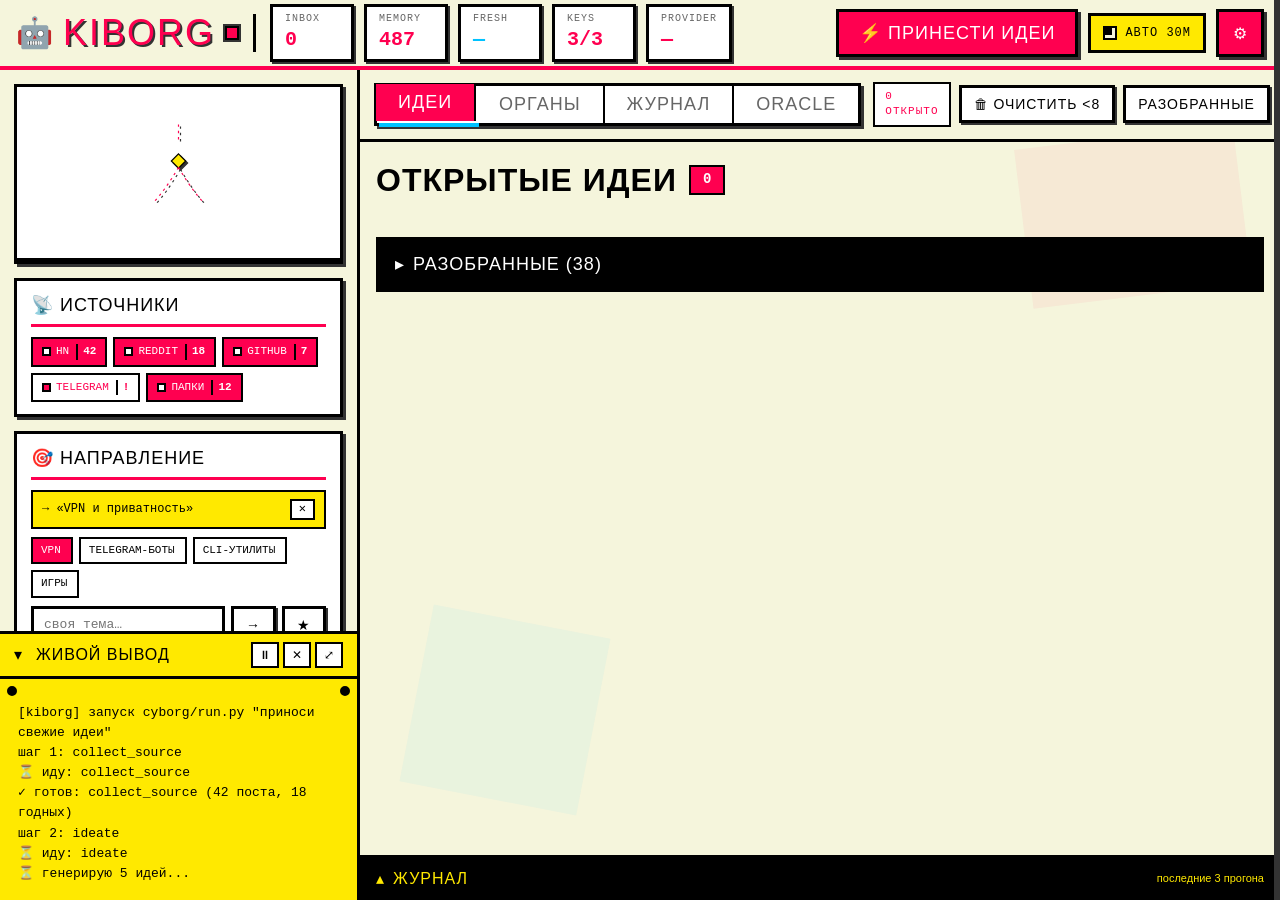
==== panel/v2/index.html @ 0244a8cf "feat(panel): показывать last_provider в пульте v2 Проблема: panel/serve.py работает в отдельном Pyth" ====
<!DOCTYPE html>
<html lang="ru">
<head>
<meta charset="utf-8">
<meta name="viewport" content="width=device-width, initial-scale=1">
<title>kiborg — пульт</title>
<meta name="description" content="Пульт автономного агента kiborg — живой статус, идеи, источники">
<link rel="icon" href="data:image/svg+xml,<svg xmlns=%22http://www.w3.org/2000/svg%22 viewBox=%220 0 100 100%22><text y=%22.9em%22 font-size=%2290%22>🤖</text></svg>">
<script>
  /* Ставим сохранённую тему до первого кадра, чтобы тёмный Aether не мигал бумагой. */
  (() => {
    const saved = localStorage.getItem('kiborg-theme');
    const theme = ['risograph', 'industrial', 'aether'].includes(saved) ? saved : 'risograph';
    document.documentElement.setAttribute('data-theme', theme);
  })();
</script>
<link rel="stylesheet" href="style.css">
</head>
<body>

<div id="app">

  <!-- ═══════════ HEADER ═══════════ -->
  <header id="header">
    <div class="h-brand">
      <span class="h-logo">🤖</span>
      <span class="h-name">kiborg</span>
      <span class="h-pulse" id="h-pulse"></span>
    </div>

    <div class="h-separator"></div>

    <div class="h-metrics">
      <div class="h-metric" title="Открытых идей в инбоксе">
        <span class="h-metric-label">inbox</span>
        <span class="h-metric-value good" id="m-inbox">0</span>
      </div>
      <div class="h-metric" title="Сколько идей киборг помнит (seen)">
        <span class="h-metric-label">memory</span>
        <span class="h-metric-value" id="m-memory">487</span>
      </div>
      <div class="h-metric" title="Когда последний раз что-то принёс">
        <span class="h-metric-label">fresh</span>
        <span class="h-metric-value" id="m-fresh">5 мин</span>
      </div>
      <div class="h-metric" title="Состав цепочки LLM">
        <span class="h-metric-label">keys</span>
        <span class="h-metric-value" id="m-keys">3/3</span>
      </div>
      <div class="h-metric" title="Последний ответивший провайдер">
        <span class="h-metric-label">provider</span>
        <span class="h-metric-value" id="m-provider">—</span>
      </div>
    </div>

    <div class="h-right">
      <button class="btn-primary" id="btn-bring">
        ⚡ Принести идеи
      </button>

      <div class="auto-toggle on" id="auto-toggle" title="Автономность: киборг сам ходит за идеями">
        <span class="auto-dot"></span>
        <span id="auto-label">авто 30м</span>
      </div>

      <button class="btn-icon" id="btn-settings" title="Настройки">⚙</button>
    </div>
  </header>

  <!-- ═══════════ MAIN ═══════════ -->
  <div id="main">

    <!-- ──────── LEFT ──────── -->
    <aside id="left">
      <div id="left-scroll">

        <!-- Knight (контейнер; bodies.js вставит реальный SVG, app.js — режим) -->
        <div id="knight">
          <svg id="knight-svg" viewBox="83 28 344 430" xmlns="http://www.w3.org/2000/svg">
            <g class="breath" id="knight-body"></g>
            <!-- Heart -->
            <path class="heartbeat" id="knight-heart"
                  d="M255,196 L273,214 L255,232 L237,214 Z" style="--hb:1.4s"></path>
            <!-- Nerves -->
            <path class="nerve" d="M255,230 Q220,290 190,320"></path>
            <path class="nerve" d="M255,230 Q290,290 320,320" style="animation-delay:-.8s"></path>
            <path class="nerve" d="M255,160 Q255,140 255,120" style="animation-delay:-.4s"></path>
          </svg>
        </div>

        <!-- Источники -->
        <section class="l-section">
          <div class="l-section-title">📡 Источники</div>
          <div class="sources-chips">
            <span class="src-chip ok">
              <span class="src-dot ok"></span>HN
              <span class="src-count">42</span>
            </span>
            <span class="src-chip ok">
              <span class="src-dot ok"></span>Reddit
              <span class="src-count">18</span>
            </span>
            <span class="src-chip ok">
              <span class="src-dot ok"></span>GitHub
              <span class="src-count">7</span>
            </span>
            <span class="src-chip bad">
              <span class="src-dot bad"></span>Telegram
              <span class="src-count" title="HTTP 403: Blocked">!</span>
            </span>
            <span class="src-chip ok">
              <span class="src-dot ok"></span>Папки
              <span class="src-count">12</span>
            </span>
          </div>
        </section>

        <!-- Направление -->
        <section class="l-section">
          <div class="l-section-title">🎯 Направление</div>
          <div class="dir-current">
            <span>→ «VPN и приватность»</span>
            <span class="dir-clear" title="Сбросить направление">✕</span>
          </div>
          <div class="dir-presets">
            <span class="dir-preset on">VPN</span>
            <span class="dir-preset">Telegram-боты</span>
            <span class="dir-preset">CLI-утилиты</span>
            <span class="dir-preset">Игры</span>
          </div>
          <div class="dir-input-row">
            <input type="text" placeholder="своя тема…" maxlength="120">
            <button class="btn-mini" title="Применить">→</button>
            <button class="btn-mini" title="Сохранить в пресеты">★</button>
          </div>
        </section>

        <!-- Быстрые действия -->
        <section class="l-section">
          <div class="l-section-title">⚡ Действия</div>
          <div class="actions-list">
            <button class="btn-action primary" id="btn-bring-left">⚡ Принести идеи</button>
            <button class="btn-action secondary" id="btn-finish-left">🏁 Доделать проект</button>
            <button class="btn-action oracle" id="btn-oracle-left">🔮 Oracle</button>
            <button class="btn-action danger" id="btn-stop-left" disabled>⏹ Стоп</button>
          </div>
        </section>

        <!-- Прогон (скрыт по умолчанию) -->
        <section id="run-section">
          <div class="run-header">
            <span class="run-spinner"></span>
            <span>работает · генерация</span>
            <span class="run-timer">2:14</span>
          </div>
          <div class="run-progress">
            <span class="pipe-chip done">Сбор</span>
            <span class="pipe-chip active">Генерация</span>
            <span class="pipe-chip">Арбитр</span>
            <span class="pipe-chip">Доставка</span>
          </div>
        </section>

      </div><!-- /left-scroll -->

      <!-- Консоль (прижата к низу) -->
      <div id="console-area">
        <div class="console-header">
          <span class="console-caret">▾</span>
          <span>Живой вывод</span>
          <div class="console-controls">
            <button class="console-btn" title="Пауза прокрутки">⏸</button>
            <button class="console-btn" title="Очистить">✕</button>
            <button class="console-btn" title="Развернуть">⤢</button>
          </div>
        </div>
        <div id="console-body">[kiborg] запуск cyborg/run.py "приноси свежие идеи"
шаг 1: collect_source
⏳ иду: collect_source
✓ готов: collect_source (42 поста, 18 годных)
шаг 2: ideate
⏳ иду: ideate
⏳ генерирую 5 идей...</div>
      </div>
    </aside>

    <!-- ──────── RIGHT ──────── -->
    <main id="right">

      <!-- Segmented control + действия вкладки -->
      <div id="tabs-bar">
        <div class="seg-control">
          <div class="seg-indicator" id="seg-indicator"></div>
          <button class="seg-btn active" data-tab="ideas">Идеи</button>
          <button class="seg-btn" data-tab="organs">Органы</button>
          <button class="seg-btn" data-tab="journal">Журнал</button>
          <button class="seg-btn" data-tab="oracles">Oracle</button>
        </div>

        <div class="tabs-actions">
          <span class="tabs-counter" id="ideas-counter">0 открыто</span>
          <button class="btn-mini" id="btn-purge" title="Мусор: все идеи с оценкой < 8.0">🗑 Очистить &lt;8</button>
          <button class="btn-mini" id="btn-done-toggle">Разобранные</button>
        </div>
      </div>

      <!-- Контент вкладок -->
      <div id="tab-content">

        <!-- ═══ Вкладка ИДЕИ ═══ -->
        <div class="tab-panel active" id="tab-ideas">

          <div class="panel-title">
            <h2>Открытые идеи</h2>
            <span class="count" id="ideas-panel-count">0</span>
          </div>

          <!-- Контейнер слота «доделать» (app.js._renderIdeas пишет сюда finish slot) -->
          <div id="finish-slot"></div>

          <!-- Контейнер списка открытых идей (app.js._renderIdeas пишет сюда реальные карточки) -->
          <div id="ideas-open">
            <!-- Контейнер открытых идей. app.js._renderIdeas заполняет его карточками из
                 inbox.ideas (статус 'open'). До первого /api/state список пустой — нейтральный
                 empty-state лучше фантомных демо-карточек, которые залипали если JS спотыкался. -->
          </div><!-- /#ideas-open -->

          <!-- Empty state (пример, скрыт по умолчанию) -->
          <!--
          <div class="empty-state">
            <div class="empty-icon">🌱</div>
            <div class="empty-title">Киборг жив, отдыхает</div>
            <div class="empty-sub">Пустой инбокс — это нормально. Прошлый сбор принёс 5 идей 8 минут назад.<br>Авто выкл — можно нажать кнопку.</div>
            <div class="empty-stats">
              <div class="empty-stat"><div class="empty-stat-val">87</div><div class="empty-stat-lbl">прогонов</div></div>
              <div class="empty-stat"><div class="empty-stat-val">412</div><div class="empty-stat-lbl">принёс</div></div>
              <div class="empty-stat"><div class="empty-stat-val">14</div><div class="empty-stat-lbl">взял</div></div>
              <div class="empty-stat"><div class="empty-stat-val">398</div><div class="empty-stat-lbl">помнит</div></div>
            </div>
          </div>
          -->

          <!-- Разобранные (свёрнуто) -->
          <div class="done-toggle" id="done-toggle">
            <span class="done-caret">▸</span>
            <span>Разобранные (<span id="done-count">38</span>)</span>
          </div>
          <div class="done-list" id="done-list">
            <div class="done-filters">
              <button class="done-filter on" type="button" aria-pressed="true">все 38</button>
              <button class="done-filter" type="button" aria-pressed="false">взятые 14</button>
              <button class="done-filter" type="button" aria-pressed="false">позже 9</button>
              <button class="done-filter" type="button" aria-pressed="false">отклонённые 15</button>
            </div>
            <div class="done-row">
              <span class="done-status take">взято</span>
              <span class="done-title">VPN-туннель на WireGuard с авто-сменой endpoint</span>
              <span class="done-id">#137</span>
            </div>
            <div class="done-row">
              <span class="done-status later">позже</span>
              <span class="done-title">Бот для мониторинга изменений на статичных сайтах</span>
              <span class="done-id">#136</span>
            </div>
            <div class="done-row">
              <span class="done-status trash">отклонено</span>
              <span class="done-title">Очередной CRUD на React</span>
              <span class="done-id">#135</span>
            </div>
            <div class="done-row">
              <span class="done-status take">взято</span>
              <span class="done-title">CLI для подсчёта строк кода с git blame</span>
              <span class="done-id">#134</span>
            </div>
          </div>

        </div><!-- /tab-ideas -->

        <!-- ═══ Вкладка ОРГАНЫ ═══ -->
        <div class="tab-panel" id="tab-organs">
          <div class="panel-title">
            <h2>Рабочее тело</h2>
            <span class="count">6 впаяно</span>
          </div>

          <div class="organ-row role-source">
            <div class="organ-main">
              <div class="organ-line1">
                <span class="organ-name">collect_source</span>
                <span class="organ-flow">→ raw_items</span>
                <span class="organ-badges">🌐</span>
              </div>
              <div class="organ-purpose">Сбор сырьевых постов из источников: HN, Reddit, GitHub Trending, Telegram, локальные папки. Дедуп по seen-хэшу.</div>
            </div>
          </div>

          <div class="organ-row role-transform">
            <div class="organ-main">
              <div class="organ-line1">
                <span class="organ-name">ideate</span>
                <span class="organ-flow">raw_items → ideas</span>
                <span class="organ-badges">🔑</span>
              </div>
              <div class="organ-purpose">Генерация идей из сырья через LLM-цепочку muse-spark → deepseek-v4-pro. На каждый пост — 1-2 гипотезы.</div>
            </div>
          </div>

          <div class="organ-row role-transform">
            <div class="organ-main">
              <div class="organ-line1">
                <span class="organ-name">rank_ideas</span>
                <span class="organ-flow">ideas → ranked</span>
                <span class="organ-badges">🔑</span>
              </div>
              <div class="organ-purpose">Арбитр совета: 7 рецензентов оценивают каждую идею 0-10, совет суммирует вердикты в финальный score.</div>
            </div>
          </div>

          <div class="organ-row role-transform">
            <div class="organ-main">
              <div class="organ-line1">
                <span class="organ-name">readability_gate</span>
                <span class="organ-flow">ranked → readable</span>
              </div>
              <div class="organ-purpose">Переписывание заголовков/описаний идей: сложно → просто, длинно → коротко. Чистка от жаргона.</div>
            </div>
          </div>

          <div class="organ-row role-transform">
            <div class="organ-main">
              <div class="organ-line1">
                <span class="organ-name">scrub_secrets</span>
                <span class="organ-flow">readable → clean</span>
              </div>
              <div class="organ-purpose">Проверка на утечку секретов в сгенерированном тексте. Эвристики + regex по паттернам ключей.</div>
            </div>
          </div>

          <div class="organ-row role-sink">
            <div class="organ-main">
              <div class="organ-line1">
                <span class="organ-name">deliver</span>
                <span class="organ-flow">clean → inbox</span>
                <span class="organ-badges">🔑</span>
              </div>
              <div class="organ-purpose">Доставка в state.json инбокса. Идеи получают ID, статус open, привязку к источнику.</div>
            </div>
          </div>
        </div><!-- /tab-organs -->

        <!-- ═══ Вкладка ЖУРНАЛ ═══ -->
        <div class="tab-panel" id="tab-journal">
          <div class="panel-title">
            <h2>Журнал прогонов</h2>
            <span class="count">87</span>
          </div>

          <table class="runs-table">
            <thead>
              <tr>
                <th>Время</th>
                <th>Цель</th>
                <th>Итог</th>
                <th>Длит.</th>
                <th>Статус</th>
              </tr>
            </thead>
            <tbody>
              <tr>
                <td class="run-ts">14:32:18</td>
                <td class="run-goal">«приноси свежие идеи»</td>
                <td><span class="run-result ok">+5</span></td>
                <td class="run-duration">2:14</td>
                <td><span class="run-status-pill ok">ok</span></td>
              </tr>
              <tr>
                <td class="run-ts">14:02:11</td>
                <td class="run-goal">«автосбор идей (по расписанию)»</td>
                <td><span class="run-result ok">+3</span></td>
                <td class="run-duration">1:48</td>
                <td><span class="run-status-pill ok">ok</span></td>
              </tr>
              <tr>
                <td class="run-ts">13:32:05</td>
                <td class="run-goal">«приноси свежие идеи»</td>
                <td><span class="run-result zero">0</span></td>
                <td class="run-duration">0:42</td>
                <td><span class="run-status-pill ok">ok</span></td>
              </tr>
              <tr>
                <td class="run-ts">13:00:22</td>
                <td class="run-goal">«доделать существующие проекты»</td>
                <td><span class="run-result ok">+1</span></td>
                <td class="run-duration">3:51</td>
                <td><span class="run-status-pill ok">ok</span></td>
              </tr>
              <tr>
                <td class="run-ts">12:30:14</td>
                <td class="run-goal">«приноси свежие идеи»</td>
                <td><span class="run-result ok">+7</span></td>
                <td class="run-duration">2:33</td>
                <td><span class="run-status-pill ok">ok</span></td>
              </tr>
              <tr>
                <td class="run-ts">12:00:08</td>
                <td class="run-goal">«автосбор идей (по расписанию)»</td>
                <td><span class="run-result bad">ERR</span></td>
                <td class="run-duration">0:05</td>
                <td><span class="run-status-pill fail">fail</span></td>
              </tr>
              <tr>
                <td class="run-ts">11:30:02</td>
                <td class="run-goal">«приноси свежие идеи»</td>
                <td><span class="run-result ok">+4</span></td>
                <td class="run-duration">2:01</td>
                <td><span class="run-status-pill ok">ok</span></td>
              </tr>
              <tr>
                <td class="run-ts">11:00:44</td>
                <td class="run-goal">«наблюдаю за источниками»</td>
                <td><span class="run-result">42 поста</span></td>
                <td class="run-duration">1:12</td>
                <td><span class="run-status-pill ok">ok</span></td>
              </tr>
            </tbody>
          </table>
        </div><!-- /tab-journal -->

        <!-- ═══ Вкладка ORACLE ═══ -->
        <div class="tab-panel" id="tab-oracles">
          <div class="panel-title">
            <h2>Планы Oracle</h2>
            <span class="count" id="oracles-count">0</span>
          </div>
          <div id="oracles-list">
            <!-- app.js._renderOracles заполняет -->
          </div>
        </div><!-- /tab-oracles -->

      </div><!-- /tab-content -->

      <!-- Sticky dock журнала (всегда виден, раскрывается по клику) -->
      <div id="journal-dock">
        <div class="dock-header" id="dock-header">
          <span class="dock-caret">▴</span>
          <span>Журнал</span>
          <span style="margin-left:auto; font-size:11px; color:var(--text-tertiary); text-transform:none; letter-spacing:0">последние 3 прогона</span>
        </div>
        <div class="dock-body">
          <div class="dock-row">
            <span class="dock-ts">14:32</span>
            <span class="dock-goal">«приноси свежие идеи»</span>
            <span class="dock-qty">+5</span>
            <span class="dock-ts">2:14</span>
          </div>
          <div class="dock-row">
            <span class="dock-ts">14:02</span>
            <span class="dock-goal">«автосбор идей (по расписанию)»</span>
            <span class="dock-dock qty">+3</span>
            <span class="dock-ts">1:48</span>
          </div>
          <div class="dock-row">
            <span class="dock-ts">13:32</span>
            <span class="dock-goal">«приноси свежие идеи»</span>
            <span class="dock-qty zero">0</span>
            <span class="dock-ts">0:42</span>
          </div>
        </div>
      </div>

    </main><!-- /right -->
  </div><!-- /main -->
</div><!-- /app -->


<!-- ═══════════ SETTINGS DRAWER ═══════════ -->
<div id="settings-overlay"></div>
<aside id="settings-drawer">

  <div class="settings-header">
    <span class="settings-title">⚙ Настройки</span>
    <button class="btn-arrange" id="btn-arrange" title="Включить расстановку блоков мышкой — тягай, как удобно. Повторный клик — зафиксировать.">✋ Разместить</button>
    <button class="settings-close" id="settings-close">✕</button>
  </div>

  <div id="settings-body">

    <!-- Автономность -->
    <section class="settings-section">
      <div class="settings-section-title">Автономность</div>
      <div class="settings-row">
        <span class="settings-label">Автоцикл</span>
        <div class="toggle on" data-toggle="auto"></div>
      </div>
      <div class="settings-row">
        <span class="settings-label">Интервал (мин)</span>
        <input type="number" class="settings-input" min="5" max="240" value="30">
      </div>
    </section>

    <!-- Папки-источники -->
    <section class="settings-section">
      <div class="settings-section-title">Папки-источники</div>
      <div class="list-add-row">
        <input type="text" placeholder="M:/projects/myproject" maxlength="400">
        <button class="btn-mini">+ Добавить</button>
      </div>
    </section>

    <!-- Ленты-источники -->
    <section class="settings-section">
      <div class="settings-section-title">Ленты-источники</div>
    </section>

    <!-- Совет -->
    <section class="settings-section">
      <div class="settings-section-title">Участники совета (отбор идей)</div>
      <div class="list-item">
        <div class="check on" data-check="council"></div>
        <span class="list-item-path" style="font-family:var(--font-sans)">Арбитр (rank_ideas)</span>
      </div>
      <div class="list-item">
        <div class="check on" data-check="council"></div>
        <span class="list-item-path" style="font-family:var(--font-sans)">Интуиция (ask_llm)</span>
      </div>
      <div class="list-item">
        <div class="check on" data-check="council"></div>
        <span class="list-item-path" style="font-family:var(--font-sans)">Оркестр (orchestra)</span>
      </div>
    </section>

    <!-- Параметры генерации (app.js._renderGenparams синхронизирует значения из S.genparams).
         section-wide — 3 колонки из 4 на desktop; рядом помещается «Оформление». -->
    <section class="settings-section section-wide">
      <div class="settings-section-title">
        Параметры генерации
        <button class="btn-mini" id="btn-genparams-reset" title="Сбросить все параметры к значениям по умолчанию">↺ сброс</button>
      </div>
      <div class="param-grid">
        <div class="param-row">
          <label class="param-label" for="p-gen_k">Идей генерировать</label>
          <div class="param-ctrl">
            <input type="range" id="p-gen_k" min="2" max="16" step="1" value="8" data-gp="gen_k">
            <span class="param-val" id="pv-gen_k">8</span>
          </div>
        </div>
        <div class="param-row">
          <label class="param-label" for="p-rank_keep">Оставлять после отбора</label>
          <div class="param-ctrl">
            <input type="range" id="p-rank_keep" min="1" max="8" step="1" value="3" data-gp="rank_keep">
            <span class="param-val" id="pv-rank_keep">3</span>
          </div>
        </div>
        <div class="param-row">
          <label class="param-label" for="p-source_n">Сырья собирать</label>
          <div class="param-ctrl">
            <input type="range" id="p-source_n" min="8" max="300" step="1" value="105" data-gp="source_n">
            <span class="param-val" id="pv-source_n">105</span>
          </div>
        </div>
        <div class="param-row">
          <label class="param-label" for="p-read_min_score">Порог читаемости (0-10)</label>
          <div class="param-ctrl">
            <input type="range" id="p-read_min_score" min="0" max="10" step="0.5" value="8" data-gp="read_min_score">
            <span class="param-val" id="pv-read_min_score">8.0</span>
          </div>
        </div>
        <div class="param-row">
          <label class="param-label" for="p-keep_min_score">Мин. балл совета (0-10)</label>
          <div class="param-ctrl">
            <input type="range" id="p-keep_min_score" min="0" max="10" step="0.5" value="6" data-gp="keep_min_score">
            <span class="param-val" id="pv-keep_min_score">6.0</span>
          </div>
        </div>
      </div>
    </section>

    <!-- Оформление -->
    <section class="settings-section settings-theme-section">
      <div class="settings-section-title">
        <span>Оформление</span>
        <span class="theme-current">сейчас · <strong id="theme-name">Risograph</strong></span>
      </div>
      <div class="theme-picker" role="group" aria-label="Тема интерфейса">
        <button class="theme-option" type="button" data-theme-value="risograph" aria-pressed="true">
          <span class="theme-preview preview-risograph" aria-hidden="true"></span>
          <span class="theme-copy">
            <strong>Risograph</strong>
            <small>бумага и краска</small>
          </span>
          <span class="theme-check" aria-hidden="true">✓</span>
        </button>
        <button class="theme-option" type="button" data-theme-value="industrial" aria-pressed="false">
          <span class="theme-preview preview-industrial" aria-hidden="true"></span>
          <span class="theme-copy">
            <strong>Industrial</strong>
            <small>цех и терминал</small>
          </span>
          <span class="theme-check" aria-hidden="true">✓</span>
        </button>
        <button class="theme-option" type="button" data-theme-value="aether" aria-pressed="false">
          <span class="theme-preview preview-aether" aria-hidden="true"></span>
          <span class="theme-copy">
            <strong>Aether</strong>
            <small>нейронная ночь</small>
          </span>
          <span class="theme-new">новая</span>
          <span class="theme-check" aria-hidden="true">✓</span>
        </button>
      </div>
    </section>

  </div>

  <div class="settings-footer">
    <button class="btn-mini">Отмена</button>
    <button class="btn-primary" style="padding:6px 16px; font-size:12px">Сохранить</button>
  </div>

</aside>


<!-- ═══════════ TOASTS ═══════════ -->
<!-- Контейнер; app.js добавляет/убирает отдельные .toast -->
<div id="toasts"></div>

<!-- ═══════════ CLIENT LOGIC ═══════════ -->
<script src="/bodies.js"></script>
<script src="app.js"></script>

</body>
</html>
---- panel/v2/style.css ----
/* ════════════════════════════════════════════════════════════════════════
   kiborg — пульт v2 / style.css
   Стиль: Cyber-Risograph (цифровой ризограф).

   Идея: интерфейс — слои краски на бумаге, имитация трафаретной печати.
   - Плоские заливки, без градиентов на элементах.
   - Жёсткие тени без размытия + двойной контур через вторую серую/цветную тень
     со смещением (эффект «рассовмещения» красок при трафаретной печати).
   - Кнопки при нажатии сдвигаются на 3px и оставляют серый след.
   - Карточки при наведении приподнимаются, тень становится малиновой.
   - Анимации механические, без «стеклянности».

   Палитра:
     бумага  #F5F5DC · малинова #FF0050 · голубая #00C2FF · жёлтая #FFE900
     серая(недопечатка) #333333 · текст #000000 / #666666 · OK #00E676

   Шрифты: заголовки — Bebas Neue/Arial Black капсом; данные — Roboto Mono/Courier New.

   Карта ID/классов (используются app.js — НЕ переименовывать):
   Раскладка: #app #main #left #left-scroll #right
   Шапка: #header .h-brand/.h-logo/.h-name/.h-pulse .h-metric/.h-metric-value
          #m-inbox/#m-memory/#m-fresh/#m-keys #btn-bring #auto-toggle/#auto-label
          #btn-settings .h-pstate
   Рыцарь: #knight #knight-svg #knight-body .breath/.heartbeat/.nerve
           .knight-alive/.knight-working/.knight-error
   Левая панель: .l-section/.l-section-title .sources-chips/.src-chip/.src-dot/.src-count
                 .dir-current/.dir-clear/.dir-presets/.dir-preset/.dp-x/.dir-input-row
                 .actions-list/.btn-action (.primary/.secondary/.danger)
                 #run-section/.run-header/.run-spinner/.run-timer/.run-progress/.pipe-chip
                 #console-area/.console-header/.console-caret/.console-controls/.console-btn
                 #console-body
   Правая панель: #tabs-bar .seg-control/.seg-btn/#seg-indicator .tabs-actions/.tabs-counter
                  #btn-purge #btn-done-toggle #tab-content .tab-panel .panel-title
                  #finish-slot #ideas-open
   Карточки: .idea-card .idea-head/.idea-title/.score-badge (.high/.good/.medium/.low)
             .idea-why .idea-meta/.idea-tag (.src/.llm)
             .idea-actions .act-btn (.take/.later/.trash) .removing .high-score
   Органы/журнал: #organs-list .organ-row/.organ-main/.organ-line1/.organ-name/.organ-flow
                   /.organ-badges/.organ-purpose .runs-table/.run-ts/.run-goal/.run-result
                   /.run-duration/.run-status-pill #journal-dock/.dock-*
   Oracle: #oracles-list .oracle-row/.oracle-slug/.oracle-ts/.oracle-link
   Настройки: #settings-overlay #settings-drawer .settings-header/.settings-title
              /.settings-close #settings-body .settings-section/.settings-section-title
              .settings-row/.settings-label/.settings-input .list-item/.list-item-path
              /.list-item-note/.list-item-rm .list-add-row .toggle/.check (.on)
              .settings-footer
   Прочее: #toasts/.toast/.toast-icon/.toast-msg .btn-primary/.btn-mini
           .empty-state/.empty-* .done-* .dir-none .text-bad

   ВНИМАНИЕ по именам: в ТЗ упоминались #logs и #settings-panel — в реальном v2
   это #console-area/#console-body и #settings-drawer (использует app.js).
   ════════════════════════════════════════════════════════════════════════ */

/* ─── ТОКЕНЫ ─── */
:root {
  --paper:      #F5F5DC;
  --paper-2:    #EFEEBE;     /* чуть темнее бумаги — для «волокон» и паддинга */
  --paper-3:    #E6E5AB;     /* для зебры в таблицах */
  --ink:        #000000;
  --ink-2:      #666666;     /* выцветшая печать */
  --gray:       #333333;     /* недопечатка / след краски */
  --white:      #FFFFFF;
  --magenta:    #FF0050;     /* основная краска */
  --cyan:       #00C2FF;     /* акцентная краска */
  --yellow:     #FFE900;     /* консоль / предупреждения */
  --ok:         #00E676;
  --fail:       #FF0050;

  --bd:         3px;
  --border:     var(--bd) solid var(--ink);
  --shadow:     3px 3px 0 var(--gray);          /* базовая жёсткая тень */
  --shadow-2:   3px 3px 0 var(--gray), 6px 6px 0 var(--magenta);  /* двойной контур */
  --trail:     -3px -3px 0 var(--gray);         /* след при нажатии */

  --font-display: "Bebas Neue", "Arial Black", "Impact", sans-serif;
  --font-mono:    "Roboto Mono", "Courier New", "Courier", monospace;
  --font-sans:    "Helvetica Neue", Arial, sans-serif;
}

/* ─── ПЕРЕКЛЮЧАТЕЛЬ ТЕМ ─── */
/*
  Три темы: risograph (по умолчанию), industrial и новый aether.
  Тема ставится на <html data-theme="..."> из app.js (localStorage 'kiborg-theme').
  Industrial — структурно другой стиль: рамки 4px, шапка чёрная, рыцарь оранжевый
  с косыми полосами, консоль терминальная (чёрный фон + зелёный текст), бейдж
  прямоугольный (не круглый), миллиметровая сетка справа. Поэтому переменных
  недостаточно — ниже отдельный блок переопределений под [data-theme="industrial"].
*/
html[data-theme="industrial"] {
  --paper:      #E8E6DF;
  --paper-2:    #DCDAD2;
  --paper-3:    #C9C7BF;
  --ink:        #090909;
  --ink-2:      #2A2A2A;
  --gray:       #090909;
  --white:      #FFFFFF;
  --magenta:    #FF4911;     /* в industrial это оранжевый акцент */
  --cyan:       #B1FA5C;     /* лайм (роль «голубой краски» подменяется лаймом) */
  --yellow:     #EED642;
  --ok:         #B1FA5C;
  --fail:       #FF1E90;     /* маджента для ошибок */
  --term:       #33FF00;     /* терминальный зелёный — только в industrial */

  --bd:         4px;
  --shadow:     6px 6px 0 var(--ink);
  --shadow-2:   6px 6px 0 var(--ink), 9px 9px 0 var(--magenta);
  --trail:      -6px -6px 0 var(--ink);

  --font-display: "Arial Black", "Impact", "Haettenschweiler", sans-serif;
}

/* ── Industrial: тело и фон ── */
html[data-theme="industrial"] body {
  background-image: none;             /* без «волокон бумаги» */
  -webkit-font-smoothing: none;
}

/* ── Industrial: шапка ЧЁРНАЯ, белый текст ── */
html[data-theme="industrial"] #header {
  background: var(--ink);
  color: var(--white);
  border-bottom: var(--border);
}
html[data-theme="industrial"] .h-name {
  color: var(--white);
  text-shadow: none;
}
html[data-theme="industrial"] .h-separator { background: var(--white); }
html[data-theme="industrial"] .h-pulse {
  background: var(--cyan);
  border-color: var(--white);
  box-shadow: 0 0 0 2px var(--ink);
}
html[data-theme="industrial"] .h-pulse.working { background: var(--magenta); }
html[data-theme="industrial"] .h-metric {
  border-color: var(--white);
  box-shadow: none;
}
html[data-theme="industrial"] .h-metric-label { color: #8C8A82; }
html[data-theme="industrial"] .h-metric-value,
html[data-theme="industrial"] .h-metric-value.good { color: var(--cyan); }
html[data-theme="industrial"] .h-metric-value.warn { color: var(--yellow); }
html[data-theme="industrial"] .h-metric-value.bad,
html[data-theme="industrial"] .text-bad { color: var(--fail) !important; }

/* Industrial: кнопки шапки */
html[data-theme="industrial"] .btn-primary {
  background: var(--cyan);
  color: var(--ink);
}
html[data-theme="industrial"] .auto-toggle {
  background: var(--ink-2);
  color: var(--white);
  border-color: var(--white);
}
html[data-theme="industrial"] .auto-toggle.on { background: var(--ink-2); }
html[data-theme="industrial"] .auto-toggle.on .auto-dot {
  background: var(--cyan);
  box-shadow: inset 0 0 0 2px var(--white);
}
html[data-theme="industrial"] .btn-icon {
  background: var(--yellow);
  color: var(--ink);
}

/* ── Industrial: правая область — миллиметровая сетка ── */
html[data-theme="industrial"] #right {
  background-image:
    linear-gradient(var(--paper-3) 1px, transparent 1px),
    linear-gradient(90deg, var(--paper-3) 1px, transparent 1px);
  background-size: 20px 20px;
}
html[data-theme="industrial"] #right::before,
html[data-theme="industrial"] #right::after { display: none; }  /* без клякс */

/* ── Industrial: рыцарь — оранжевый с косыми чёрными полосами ── */
html[data-theme="industrial"] #knight {
  background-color: var(--magenta);
  background-image: repeating-linear-gradient(
    -45deg,
    var(--ink) 0, var(--ink) 6px,
    var(--magenta) 6px, var(--magenta) 22px
  );
  border-bottom: 8px solid var(--ink);
}
html[data-theme="industrial"] #knight-svg { filter: drop-shadow(4px 4px 0 var(--ink)); }
html[data-theme="industrial"] #knight-body,
html[data-theme="industrial"] #knight-body * {
  fill: var(--white);
  stroke: var(--ink);
}
html[data-theme="industrial"] .knight-working #knight-body * { fill: var(--cyan); }
html[data-theme="industrial"] .knight-error   #knight-body * { fill: var(--fail); }
html[data-theme="industrial"] .heartbeat { fill: var(--fail) !important; }
html[data-theme="industrial"] .nerve { stroke: var(--term); }

/* ── Industrial: секции и стикеры — без «продавливания» ── */
html[data-theme="industrial"] .src-chip:hover { transform: none; }
html[data-theme="industrial"] .src-chip.ok  { background: var(--cyan); color: var(--ink); }
html[data-theme="industrial"] .src-chip.bad { background: var(--fail); color: var(--white); }

/* ── Industrial: консоль — ЧЁРНЫЙ фон + терминальный зелёный текст ── */
html[data-theme="industrial"] #console-area {
  background: var(--ink);
  border-top: var(--border);
}
html[data-theme="industrial"] .console-header {
  color: var(--term);
  border-bottom-color: var(--term);
}
html[data-theme="industrial"] .console-btn {
  color: var(--term);
  border-color: var(--term);
  background: var(--ink);
}
html[data-theme="industrial"] .console-btn:hover,
html[data-theme="industrial"] .console-btn.on {
  background: var(--term);
  color: var(--ink);
}
html[data-theme="industrial"] #console-body {
  color: var(--term);
}
html[data-theme="industrial"] #console-body::before,
html[data-theme="industrial"] #console-body::after {
  background: var(--ink);
  border-color: var(--term);
  box-shadow: 0 0 0 2px var(--ink);
}

/* ── Industrial: вкладки ── */
html[data-theme="industrial"] .seg-control { box-shadow: var(--shadow); }
html[data-theme="industrial"] .seg-btn { color: var(--ink); }
html[data-theme="industrial"] .seg-btn:hover { background: var(--paper-3); }
html[data-theme="industrial"] .seg-btn.active {
  background: var(--cyan);
  color: var(--ink);
  transform: none;            /* без «резкого сдвига стикера» — брутал ровный */
}
html[data-theme="industrial"] #seg-indicator { background: var(--fail); }
html[data-theme="industrial"] .tabs-counter { color: var(--magenta); }

/* ── Industrial: скоринг-бейдж — ПРЯМОУГОЛЬНЫЙ (border-radius: 0), 120px слева ── */
html[data-theme="industrial"] .score-badge {
  border-radius: 0;
  width: 120px; height: auto;
  min-height: 64px;
  font-size: 38px;
  box-shadow: none;
  order: -1;
}
html[data-theme="industrial"] .idea-head {
  align-items: stretch;
  padding: 0;
}
html[data-theme="industrial"] .idea-title { padding: 12px 14px; }
html[data-theme="industrial"] .score-badge.high   { background: var(--ink);   color: var(--cyan); }
html[data-theme="industrial"] .score-badge.good   { background: var(--white); color: var(--ink); }
html[data-theme="industrial"] .score-badge.medium { background: var(--yellow); color: var(--ink); }
html[data-theme="industrial"] .score-badge.low    { background: var(--paper-2); color: var(--ink); }

/* Industrial: карточка с высоким баллом — целиком лаймовая */
html[data-theme="industrial"] .idea-card:has(.score-badge.high),
html[data-theme="industrial"] .idea-card.high-score {
  background: var(--cyan);
  box-shadow: var(--shadow);
}
html[data-theme="industrial"] .idea-card:has(.score-badge.high)::before { display: none; }

/* Industrial: действия — Take=лайм, Trash=маджента */
html[data-theme="industrial"] .act-btn.take  { background: var(--cyan);   color: var(--ink); }
html[data-theme="industrial"] .act-btn.later { background: var(--yellow); color: var(--ink); }
html[data-theme="industrial"] .act-btn.trash { background: var(--fail);   color: var(--white); }
html[data-theme="industrial"] .idea-actions .act-btn:hover { box-shadow: inset 0 -5px 0 var(--ink); }

/* Industrial: анимация удаления — схлопывание, без диагонального улёта */
html[data-theme="industrial"] .idea-card.removing {
  animation: mechanical-trash 0.15s steps(2, end) forwards;
}
html[data-theme="industrial"] .idea-card.removing::after { background: var(--ink); }
@keyframes mechanical-trash {
  0%   { transform: translateX(0); opacity: 1; max-height: 600px; }
  50%  { transform: translateX(-10px); opacity: 1; }
  100% { transform: translateX(60%); opacity: 0; max-height: 0; border-width: 0; box-shadow: none; }
}

/* ── Industrial: органы — цветные полоски слева ── */
html[data-theme="industrial"] .organ-row.role-source::before    { background: var(--magenta); }
html[data-theme="industrial"] .organ-row.role-transform::before { background: var(--cyan); }
html[data-theme="industrial"] .organ-row.role-sink::before      { background: var(--fail); }
html[data-theme="industrial"] .organ-name { color: var(--ink); }
html[data-theme="industrial"] .organ-flow { color: #8C8A82; }

/* ── Industrial: журнал ── */
html[data-theme="industrial"] .runs-table thead th {
  background: var(--ink);
  color: var(--cyan);
}
html[data-theme="industrial"] .run-result.ok   { background: var(--cyan); color: var(--ink); }
html[data-theme="industrial"] .run-result.bad  { background: var(--fail); color: var(--white); }
html[data-theme="industrial"] .run-status-pill.ok   { background: var(--cyan); color: var(--ink); }
html[data-theme="industrial"] .run-status-pill.fail { background: var(--fail); color: var(--white); }

/* Industrial: dock журнала — чёрный, терминальный */
html[data-theme="industrial"] #journal-dock { color: var(--term); }
html[data-theme="industrial"] .dock-body { border-top-color: var(--term); }
html[data-theme="industrial"] .dock-goal { color: var(--term); }
html[data-theme="industrial"] .dock-qty  { color: var(--cyan); }
html[data-theme="industrial"] .dock-qty.zero { color: var(--yellow); }

/* ── Industrial: настройки — жёлтый лоток остаётся, но с брутал-рамками ── */
html[data-theme="industrial"] #settings-drawer {
  border-left: var(--border);
  box-shadow: -6px 0 0 var(--ink);
}
html[data-theme="industrial"] .settings-header {
  background: var(--ink);
  color: var(--yellow);
}
html[data-theme="industrial"] .settings-section-title {
  color: var(--ink);
  border-bottom-color: var(--ink);
}
html[data-theme="industrial"] .settings-footer { background: var(--ink); }
html[data-theme="industrial"] .settings-footer .btn-primary {
  background: var(--cyan);
  color: var(--ink);
}

/* Industrial: состояния */
html[data-theme="industrial"] .done-toggle { background: var(--ink); color: var(--white); }
html[data-theme="industrial"] .done-status.take  { background: var(--cyan); }
html[data-theme="industrial"] .done-status.trash { background: var(--fail); color: var(--white); }
html[data-theme="industrial"] .toast.success { background: var(--cyan); color: var(--ink); }
html[data-theme="industrial"] .toast.error  { background: var(--fail); color: var(--white); }
html[data-theme="industrial"] .list-item-note.ok  { background: var(--cyan); }
html[data-theme="industrial"] .list-item-note.bad { background: var(--fail); color: var(--white); }
html[data-theme="industrial"] .empty-stat { background: var(--paper-2); }
html[data-theme="industrial"] .empty-stat-val { color: var(--ink); }

/* ─── СБРОС ─── */
*, *::before, *::after { box-sizing: border-box; margin: 0; padding: 0; }

html, body { height: 100%; }

body {
  font-family: var(--font-sans);
  font-size: 14px;
  line-height: 1.4;
  color: var(--ink);
  background-color: var(--paper);
  /* Лёгкая текстура «волокон бумаги» — структурный паттерн, не декоративный градиент.
     Тонкие линии как у офсетной бумаги. */
  background-image:
    repeating-linear-gradient(0deg,  rgba(51,51,51,0.025) 0 1px, transparent 1px 4px),
    repeating-linear-gradient(90deg, rgba(51,51,51,0.020) 0 1px, transparent 1px 6px);
  -webkit-font-smoothing: antialiased;
}

button { font-family: inherit; cursor: pointer; border: none; background: none; color: inherit; }
input  { font-family: inherit; }
a      { color: var(--ink); }

/* ─── СКРОЛЛБАРЫ (плоские, бумажные) ─── */
* {
  scrollbar-width: thin;
  scrollbar-color: var(--magenta) var(--paper-2);
}
::-webkit-scrollbar       { width: 14px; height: 14px; }
::-webkit-scrollbar-track { background: var(--paper-2); border-left: 2px solid var(--ink); }
::-webkit-scrollbar-thumb { background: var(--magenta); border: 3px solid var(--paper-2); }
::-webkit-scrollbar-thumb:hover { background: var(--cyan); }
::-webkit-scrollbar-corner { background: var(--paper-2); }

/* ════════════════════════════════════════════════════════════════════════
   РАСКЛАДКА
   ════════════════════════════════════════════════════════════════════════ */
#app {
  display: flex;
  flex-direction: column;
  height: 100vh;
  overflow: hidden;
}

#main {
  flex: 1;
  display: flex;
  min-height: 0;
}

/* ─── ЛЕВАЯ ПАНЕЛЬ (бумажная) ─── */
#left {
  width: 360px;
  flex-shrink: 0;
  display: flex;
  flex-direction: column;
  background: var(--paper);
  border-right: var(--border);
  min-height: 0;
}
#left-scroll {
  flex: 1;
  overflow-y: auto;
  padding: 14px;
}

/* ─── ПРАВАЯ ПАНЕЛЬ (основная область — бумага с лёгким просвечиванием краски) ─── */
#right {
  flex: 1;
  display: flex;
  flex-direction: column;
  min-width: 0;
  min-height: 0;
  background-color: var(--paper);
  position: relative;
}
/* Две плоских «кляксы» краски как артефакты тиража — реализованы сдвигом плоских
   блоков через ::before/::after (без размытия, чистый силуэт, как при срыве трафарета). */
#right::before,
#right::after {
  content: "";
  position: absolute;
  pointer-events: none;
  z-index: 0;
}
#right::before {
  top: 8%; right: 4%;
  width: 220px; height: 160px;
  background: var(--magenta);
  opacity: 0.05;
  transform: rotate(-7deg);
}
#right::after {
  bottom: 12%; left: 6%;
  width: 180px; height: 180px;
  background: var(--cyan);
  opacity: 0.05;
  transform: rotate(11deg);
}
#tabs-bar, #tab-content, #journal-dock { position: relative; z-index: 1; }

/* ════════════════════════════════════════════════════════════════════════
   ШАПКА — бумажная, снизу малиновая полоса 4px
   ════════════════════════════════════════════════════════════════════════ */
#header {
  flex-shrink: 0;
  display: flex;
  align-items: stretch;
  gap: 14px;
  padding: 0 16px;
  height: 70px;
  background: var(--paper);
  border-bottom: 4px solid var(--magenta);
}

.h-brand {
  display: flex;
  align-items: center;
  gap: 10px;
  flex-shrink: 0;
}
.h-logo { font-size: 30px; line-height: 1; }
.h-name {
  font-family: var(--font-display);
  font-size: 36px;
  text-transform: uppercase;
  letter-spacing: 2px;
  color: var(--magenta);
  /* лёгкий сдвиг трафарета */
  text-shadow: 2px 2px 0 var(--gray);
}
.h-pulse {
  width: 14px; height: 14px;
  background: var(--magenta);
  border: 2px solid var(--ink);
  box-shadow: 0 0 0 2px var(--gray);
  flex-shrink: 0;
  animation: pulse-ink 1.6s steps(4, end) infinite;
}
.h-pulse.working { animation-duration: 0.7s; background: var(--yellow); }
.h-pulse.error   { background: var(--fail); }
@keyframes pulse-ink {
  0%, 100% { transform: scale(1); }
  50%      { transform: scale(1.25); }
}

.h-separator {
  width: 3px;
  background: var(--ink);
  margin: 14px 0;
}

/* Метрики — белые стикеры-бирки с чёрной рамкой и малиновым текстом */
.h-metrics {
  display: flex;
  align-items: center;
  gap: 10px;
}
.h-metric {
  display: flex;
  flex-direction: column;
  justify-content: center;
  min-width: 84px;
  padding: 5px 12px;
  background: var(--white);
  border: var(--border);
  box-shadow: 2px 2px 0 var(--gray);
}
.h-metric-label {
  font-family: var(--font-mono);
  font-size: 10px;
  text-transform: uppercase;
  letter-spacing: 1px;
  color: var(--ink-2);
}
.h-metric-value {
  font-family: var(--font-mono);
  font-weight: 700;
  font-size: 20px;
  color: var(--magenta);
}
.h-metric-value.good { color: var(--magenta); }
.h-metric-value.warn { color: var(--ink); }
.h-metric-value.bad,
.h-metric-value.error,
.text-bad { color: var(--cyan) !important; }

.h-right {
  margin-left: auto;
  display: flex;
  align-items: center;
  gap: 10px;
}

/* ── Кнопка «Принести идеи» — малиновый стикер ── */
.btn-primary {
  font-family: var(--font-display);
  text-transform: uppercase;
  letter-spacing: 1px;
  font-size: 18px;
  padding: 10px 20px;
  background: var(--magenta);
  color: var(--white);
  border: var(--border);
  box-shadow: var(--shadow);
  position: relative;
}
.btn-primary:hover { box-shadow: var(--shadow-2); }
.btn-primary:active {
  transform: translate(3px, 3px);
  box-shadow: var(--trail);
}

/* Autopilot — рычажок принтера (квадратный переключатель) */
.auto-toggle {
  display: flex;
  align-items: center;
  gap: 8px;
  padding: 9px 12px;
  font-family: var(--font-mono);
  font-size: 12px;
  text-transform: uppercase;
  letter-spacing: 1px;
  color: var(--ink);
  background: var(--white);
  border: var(--border);
  user-select: none;
}
.auto-dot {
  width: 14px; height: 14px;
  background: var(--paper-3);
  border: 2px solid var(--ink);
  /* чёрная «ручка» рычажка */
  box-shadow: inset 3px 3px 0 var(--ink);
}
.auto-toggle.on { background: var(--yellow); }
.auto-toggle.on .auto-dot {
  background: var(--ink);
  box-shadow: inset -3px -3px 0 var(--paper);
}

/* Кнопка настроек — малиновый стикер SET */
.btn-icon {
  width: 48px; height: 48px;
  font-family: var(--font-display);
  font-size: 16px;
  letter-spacing: 1px;
  background: var(--magenta);
  color: var(--white);
  border: var(--border);
  box-shadow: var(--shadow);
}
.btn-icon:hover { box-shadow: var(--shadow-2); }
.btn-icon:active { transform: translate(3px, 3px); box-shadow: var(--trail); }

/* ════════════════════════════════════════════════════════════════════════
   ЛЕВАЯ ПАНЕЛЬ — рыцарь, источники, направление, действия, консоль
   ════════════════════════════════════════════════════════════════════════ */

/* ── Контейнер рыцаря — бумажный, рыцарь печатается малиновым с серым контуром ── */
#knight {
  position: relative;
  background: var(--white);
  border: var(--border);
  border-bottom: 6px solid var(--ink);
  box-shadow: var(--shadow);
  height: 180px;
  overflow: hidden;
  margin-bottom: 14px;
}
#knight-svg {
  position: relative;
  z-index: 1;
  display: block;
  width: 100%;
  height: 100%;
  /* «сдвиг трафарета»: малиновая заливка + серый контур со смещением */
  filter: drop-shadow(2px 2px 0 var(--gray));
}
/* Тела рыцаря — малиновая краска */
#knight-body, #knight-body * {
  fill: var(--magenta);
  stroke: var(--ink);
  stroke-width: 2;
}
.knight-alive   #knight-body * { fill: var(--magenta); }
.knight-working #knight-body * { fill: var(--cyan); }   /* в работе — голубая краска */
.knight-error   #knight-body * { fill: var(--fail); }

/* Сердцебиение */
.heartbeat {
  fill: var(--yellow) !important;
  stroke: var(--ink);
  stroke-width: 3;
  transform-origin: center;
  transform-box: fill-box;
  animation: heartbeat var(--hb, 1.4s) ease-in-out infinite;
}
@keyframes heartbeat {
  0%, 100% { transform: scale(1); }
  25%      { transform: scale(1.22); }
  45%      { transform: scale(0.92); }
  60%      { transform: scale(1.08); }
}

/* Дыхание каркаса — лёгкий scale при работе */
.breath {
  transform-origin: center;
  transform-box: fill-box;
  animation: breath 3.6s ease-in-out infinite;
}
@keyframes breath {
  0%, 100% { transform: scale(1); }
  50%      { transform: scale(1.02); }
}
.knight-working .breath { animation-play-state: paused; }

/* Нервы — малиновый пунктир */
.nerve {
  fill: none;
  stroke: var(--magenta);
  stroke-width: 3;
  stroke-dasharray: 6 10;
  animation: nerve 1.6s linear infinite;
}
@keyframes nerve { to { stroke-dashoffset: -32; } }

/* ── Секции левой панели (бумажные карточки) ── */
.l-section {
  background: var(--white);
  border: var(--border);
  box-shadow: var(--shadow);
  padding: 12px 14px;
  margin-bottom: 14px;
}
.l-section-title {
  font-family: var(--font-display);
  text-transform: uppercase;
  letter-spacing: 1px;
  font-size: 18px;
  margin-bottom: 10px;
  padding-bottom: 6px;
  border-bottom: 3px solid var(--magenta);
  color: var(--ink);
}

/* ── Чипы источников — малиновые стикеры, «продавливаются» при наведении ── */
.sources-chips {
  display: flex;
  flex-wrap: wrap;
  gap: 6px;
}
.src-chip {
  display: inline-flex;
  align-items: center;
  gap: 5px;
  padding: 5px 9px;
  font-family: var(--font-mono);
  font-size: 11px;
  text-transform: uppercase;
  background: var(--magenta);
  color: var(--white);
  border: 2px solid var(--ink);
  transition: transform 0.06s steps(2);
}
.src-chip:hover { transform: translate(2px, 2px); }
.src-chip.bad { background: var(--white); color: var(--fail); }
.src-chip.bad .src-count { color: var(--fail); }
.src-dot {
  width: 9px; height: 9px;
  background: var(--white);
  border: 2px solid var(--ink);
}
.src-dot.ok  { background: var(--white); }
.src-dot.bad { background: var(--fail); }
.src-count {
  font-weight: 700;
  padding-left: 5px;
  margin-left: 2px;
  border-left: 2px solid var(--ink);
}

/* ── Направление ── */
.dir-current {
  display: flex;
  align-items: center;
  gap: 8px;
  font-family: var(--font-mono);
  font-size: 12px;
  padding: 7px 9px;
  background: var(--yellow);
  border: 2px solid var(--ink);
  margin-bottom: 8px;
}
.dir-clear {
  margin-left: auto;
  font-weight: 700;
  padding: 0 7px;
  background: var(--white);
  border: 2px solid var(--ink);
}
.dir-clear:hover { background: var(--magenta); color: var(--white); }
.dir-none { color: var(--ink-2); font-style: normal; }

.dir-presets {
  display: flex;
  flex-wrap: wrap;
  gap: 6px;
  margin-bottom: 8px;
}
.dir-preset {
  position: relative;
  font-family: var(--font-mono);
  font-size: 11px;
  text-transform: uppercase;
  padding: 4px 10px 4px 8px;
  background: var(--white);
  color: var(--ink);
  border: 2px solid var(--ink);
  user-select: none;
}
.dir-preset.on { background: var(--magenta); color: var(--white); }
.dp-x {
  margin-left: 6px;
  font-weight: 700;
  color: var(--fail);
}
.dir-preset:not(.on) .dp-x { color: var(--ink-2); }

.dir-input-row {
  display: flex;
  gap: 6px;
}
.dir-input-row input { flex: 1; min-width: 0; }

/* ── Поля ввода (общие; в настройках тоже) — белый листок с чёрной рамкой ── */
input[type="text"],
input[type="number"],
.settings-input {
  font-family: var(--font-mono);
  font-size: 13px;
  padding: 8px 10px;
  background: var(--white);
  color: var(--ink);
  border: var(--border);
  outline: none;
}
input[type="text"]:focus,
input[type="number"]:focus,
.settings-input:focus {
  background: var(--yellow);
  box-shadow: var(--shadow);
}

/* ── Мини-кнопки ── */
.btn-mini {
  font-family: var(--font-display);
  text-transform: uppercase;
  font-size: 14px;
  letter-spacing: 1px;
  padding: 8px 12px;
  background: var(--white);
  color: var(--ink);
  border: var(--border);
  box-shadow: 2px 2px 0 var(--gray);
  white-space: nowrap;
}
.btn-mini:hover { background: var(--cyan); color: var(--ink); }
.btn-mini:active { transform: translate(2px, 2px); box-shadow: none; }

/* ── Блок «Действия» — В бой / Доделать / Стоп ── */
.actions-list {
  display: flex;
  flex-direction: column;
  gap: 10px;
}
.btn-action {
  font-family: var(--font-display);
  text-transform: uppercase;
  letter-spacing: 1px;
  font-size: 20px;
  text-align: left;
  padding: 12px 16px;
  border: var(--border);
  box-shadow: var(--shadow);
}
.btn-action:hover { box-shadow: var(--shadow-2); }
.btn-action:active { transform: translate(3px, 3px); box-shadow: var(--trail); }
.btn-action.primary   { background: var(--magenta); color: var(--white); }
.btn-action.secondary { background: var(--cyan);    color: var(--ink); }
.btn-action.danger    {
  background: var(--magenta);
  color: var(--white);
  /* «смазанная краска» — дополнительная цветная тень со смещением */
  box-shadow: 3px 3px 0 var(--gray), 5px 5px 0 var(--fail);
}
.btn-action.danger:hover { box-shadow: 3px 3px 0 var(--gray), 7px 7px 0 var(--fail); }
.btn-action.oracle   { background: var(--yellow); color: var(--ink); }
.btn-action.oracle:hover { box-shadow: var(--shadow-2); }

/* ── Секция прогона (видна при running) ── */
#run-section {
  display: none;
  background: var(--yellow);
  border: var(--border);
  box-shadow: var(--shadow);
  padding: 12px 14px;
  margin-bottom: 14px;
}
#run-section.visible { display: block; }
.run-header {
  display: flex;
  align-items: center;
  gap: 8px;
  font-family: var(--font-display);
  font-size: 16px;
  text-transform: uppercase;
  letter-spacing: 1px;
  margin-bottom: 10px;
}
.run-timer { margin-left: auto; font-family: var(--font-mono); color: var(--magenta); }
.run-spinner {
  width: 16px; height: 16px;
  border: 3px solid var(--ink);
  border-top-color: transparent;
  animation: spin 0.8s steps(8) infinite;
}
@keyframes spin { to { transform: rotate(360deg); } }
.run-progress {
  display: flex;
  flex-wrap: wrap;
  gap: 6px;
}
.pipe-chip {
  font-family: var(--font-mono);
  font-size: 10px;
  text-transform: uppercase;
  padding: 3px 8px;
  background: var(--white);
  color: var(--ink-2);
  border: 2px solid var(--ink);
}
.pipe-chip.done   { background: var(--ok); color: var(--ink); }
.pipe-chip.active { background: var(--magenta); color: var(--white); }

/* ── Консоль (#console-body): жёлтый фон, чёрный монотекст, винты по углам ── */
#console-area {
  flex-shrink: 0;
  background: var(--yellow);
  border-top: var(--border);
  max-height: 38vh;
  display: flex;
  flex-direction: column;
}
#console-area.collapsed { max-height: 40px; }
#console-area.expanded  { max-height: 60vh; }
.console-header {
  display: flex;
  align-items: center;
  gap: 8px;
  padding: 8px 14px;
  font-family: var(--font-display);
  font-size: 16px;
  text-transform: uppercase;
  letter-spacing: 1px;
  color: var(--ink);
  border-bottom: 3px solid var(--ink);
  cursor: pointer;
  user-select: none;
}
.console-caret { width: 14px; }
.console-controls {
  margin-left: auto;
  display: flex;
  gap: 4px;
}
.console-btn {
  width: 28px; height: 26px;
  font-size: 12px;
  color: var(--ink);
  border: 2px solid var(--ink);
  background: var(--white);
  line-height: 1;
}
.console-btn:hover,
.console-btn.on { background: var(--magenta); color: var(--white); }

#console-body {
  flex: 1;
  overflow: auto;
  padding: 24px 18px 16px;
  font-family: var(--font-mono);
  font-size: 13px;
  line-height: 1.55;
  color: var(--ink);
  white-space: pre-wrap;
  word-break: break-word;
  position: relative;
}
/* Винты по углам консоли — чёрные кружки */
#console-body::before,
#console-body::after {
  content: "";
  position: absolute;
  width: 10px; height: 10px;
  background: var(--ink);
  border-radius: 50%;
  border: 2px solid var(--ink);
  box-shadow: 0 0 0 2px var(--yellow);
}
#console-body::before { top: 7px; left: 7px; }
#console-body::after  { top: 7px; right: 7px; }

/* ════════════════════════════════════════════════════════════════════════
   ПРАВАЯ ПАНЕЛЬ — вкладки-стикеры, карточки идей
   ════════════════════════════════════════════════════════════════════════ */
#tabs-bar {
  flex-shrink: 0;
  display: flex;
  align-items: center;
  gap: 12px;
  padding: 12px 14px;
  background: var(--paper);
  border-bottom: var(--border);
}

/* Вкладки-стикеры */
.seg-control {
  position: relative;
  display: flex;
  border: var(--border);
  background: var(--white);
  box-shadow: var(--shadow);
}
.seg-btn {
  position: relative;
  z-index: 2;
  font-family: var(--font-display);
  text-transform: uppercase;
  letter-spacing: 1px;
  font-size: 18px;
  padding: 8px 22px;
  color: var(--ink-2);
  background: transparent;
  border-right: 2px solid var(--ink);
}
.seg-btn:last-child { border-right: none; }
.seg-btn:hover { background: var(--paper-3); color: var(--ink); }
.seg-btn.active {
  background: var(--magenta);
  color: var(--white);
  /* резкий сдвиг активного стикера */
  transform: translate(-1px, -2px);
}
#seg-indicator {
  position: absolute;
  bottom: -4px;
  height: 4px;
  background: var(--cyan);
  z-index: 3;
  transition: none;
}

.tabs-actions {
  margin-left: auto;
  display: flex;
  align-items: center;
  gap: 8px;
}
.tabs-counter {
  font-family: var(--font-mono);
  font-size: 11px;
  text-transform: uppercase;
  letter-spacing: 1px;
  padding: 5px 10px;
  background: var(--white);
  border: 2px solid var(--ink);
  color: var(--magenta);
}

#tab-content {
  flex: 1;
  overflow-y: auto;
  padding: 16px;
  min-height: 0;
}

.tab-panel { display: none; }
.tab-panel.active { display: block; }

.panel-title {
  display: flex;
  align-items: center;
  gap: 12px;
  margin-bottom: 16px;
}
.panel-title h2 {
  font-family: var(--font-display);
  text-transform: uppercase;
  letter-spacing: 1px;
  font-size: 32px;
  color: var(--ink);
}
.panel-title .count {
  font-family: var(--font-mono);
  font-weight: 700;
  font-size: 14px;
  padding: 3px 12px;
  background: var(--magenta);
  color: var(--white);
  border: 2px solid var(--ink);
}

/* ════════════════════════════════════════════════════════════════════════
   КАРТОЧКИ ИДЕЙ — белые с чёрной рамкой, круглый малиновый бейдж
   ════════════════════════════════════════════════════════════════════════ */
#ideas-open,
#finish-slot {
  display: flex;
  flex-direction: column;
  gap: 16px;
}

.idea-card {
  position: relative;
  background: var(--white);
  border: var(--border);
  box-shadow: var(--shadow);
  transition: transform 0.08s steps(2), box-shadow 0.08s steps(2);
}
/* При наведении — приподнимается, тень становится малиновой (двойной контур) */
.idea-card:hover {
  transform: translateY(-3px);
  box-shadow: 3px 3px 0 var(--magenta), 6px 6px 0 var(--gray);
}

/* Высокий балл (>=8) — лёгкая малиновая подложка как у «отпечатанной» карточки.
   app.js ставит класс на .score-badge; :has() красит карточку. Запасной
   селектор — .idea-card.high-score, если класс ставить на саму карточку. */
.idea-card:has(.score-badge.high),
.idea-card.high-score {
  background: var(--white);
  box-shadow: 3px 3px 0 var(--magenta), 6px 6px 0 var(--gray);
}
.idea-card:has(.score-badge.high)::before {
  content: "";
  position: absolute;
  inset: 0;
  background: var(--magenta);
  opacity: 0.06;
  pointer-events: none;
}

.idea-head {
  display: flex;
  align-items: center;
  gap: 14px;
  padding: 14px 16px;
  border-bottom: 2px solid var(--ink);
}
.idea-title {
  flex: 1;
  min-width: 0;
  font-family: var(--font-display);
  font-size: 22px;
  line-height: 1.15;
  text-transform: uppercase;
  letter-spacing: 0.5px;
  color: var(--ink);
}
/* Скоринг-бейдж — круглый, малиновый, с белым числом, обведён чёрным */
.score-badge {
  flex-shrink: 0;
  width: 56px; height: 56px;
  display: flex;
  align-items: center;
  justify-content: center;
  font-family: var(--font-display);
  font-size: 26px;
  line-height: 1;
  background: var(--magenta);
  color: var(--white);
  border: 3px solid var(--ink);
  border-radius: 50%;
  /* серый контур-сдвиг трафарета */
  box-shadow: 2px 2px 0 var(--gray);
}
.score-badge.high   { background: var(--magenta); color: var(--white); }
.score-badge.good   { background: var(--cyan);   color: var(--ink); }
.score-badge.medium { background: var(--yellow); color: var(--ink); }
.score-badge.low    { background: var(--paper-3); color: var(--ink-2); }

.idea-why {
  padding: 12px 16px;
  font-family: var(--font-sans);
  font-size: 14px;
  line-height: 1.5;
  color: var(--ink);
  border-bottom: 2px solid var(--ink);
}
.idea-proof,
.idea-evidence {
  padding: 8px 16px;
  font-family: var(--font-mono);
  font-size: 11px;
  line-height: 1.45;
  color: var(--ink-2);
  background: color-mix(in srgb, var(--cyan) 14%, var(--paper));
  border-bottom: 1px dashed var(--ink);
  overflow-wrap: anywhere;
}
.idea-evidence {
  background: color-mix(in srgb, var(--yellow) 18%, var(--paper));
}

.idea-meta {
  display: flex;
  flex-wrap: wrap;
  gap: 6px;
  padding: 10px 16px;
  border-bottom: 2px solid var(--ink);
}
.idea-tag {
  font-family: var(--font-mono);
  font-size: 10px;
  text-transform: uppercase;
  letter-spacing: 0.5px;
  padding: 3px 8px;
  background: var(--paper-3);
  color: var(--ink);
  border: 2px solid var(--ink);
}
.idea-tag.src { background: var(--magenta); color: var(--white); }
.idea-tag.llm { background: var(--cyan); color: var(--ink); }
.idea-tag:not(.src):not(.llm) { background: var(--paper-3); }

/* Кнопки действий: Take — голубая, Trash — малиновая */
.idea-actions {
  display: flex;
  gap: 0;
}
.idea-actions .act-btn {
  flex: 1;
  font-family: var(--font-display);
  text-transform: uppercase;
  letter-spacing: 1px;
  font-size: 16px;
  padding: 12px 8px;
  border: none;
  border-right: 2px solid var(--ink);
  box-shadow: none;
  transition: transform 0.06s steps(2);
}
.idea-actions .act-btn:last-child { border-right: none; }
.idea-actions .act-btn:hover { box-shadow: inset 0 -4px 0 var(--ink); }
.idea-actions .act-btn:active { transform: translate(2px, 2px); }
.act-btn.take  { background: var(--cyan);    color: var(--ink); }
.act-btn.later { background: var(--yellow);  color: var(--ink); }
.act-btn.trash { background: var(--magenta); color: var(--white); }

/* Анимация удаления — диагональный улёт с перечёркиванием */
.idea-card.removing {
  animation: riso-trash 0.22s steps(4, end) forwards;
  pointer-events: none;
}
.idea-card.removing::after {
  content: "";
  position: absolute;
  left: -4%;
  top: 50%;
  width: 108%;
  height: 12px;
  background: var(--magenta);
  transform: translateY(-50%) rotate(-8deg);
  z-index: 5;
}
@keyframes riso-trash {
  0%   { transform: translate(0, 0) rotate(0); opacity: 1; }
  40%  { transform: translate(10px, -10px) rotate(3deg); opacity: 1; }
  100% { transform: translate(40px, -40px) rotate(10deg); opacity: 0; }
}

/* ── Empty state ── */
.empty-state {
  background: var(--white);
  border: var(--border);
  box-shadow: var(--shadow);
  padding: 32px 24px;
  text-align: center;
  margin-bottom: 16px;
}
.empty-icon { font-size: 44px; margin-bottom: 10px; }
.empty-title {
  font-family: var(--font-display);
  text-transform: uppercase;
  letter-spacing: 1px;
  font-size: 26px;
  margin-bottom: 10px;
}
.empty-sub {
  font-family: var(--font-mono);
  font-size: 12px;
  color: var(--ink-2);
  margin-bottom: 6px;
}
.empty-stats {
  display: grid;
  grid-template-columns: repeat(4, 1fr);
  gap: 10px;
  margin: 18px 0;
}
.empty-stat {
  padding: 10px 6px;
  background: var(--paper-3);
  border: 2px solid var(--ink);
}
.empty-stat-val {
  font-family: var(--font-display);
  font-size: 26px;
  color: var(--magenta);
}
.empty-stat-lbl {
  font-family: var(--font-mono);
  font-size: 10px;
  text-transform: uppercase;
  color: var(--ink-2);
}

/* ── Слот «доделать» ── */
#finish-slot .idea-card { background: var(--yellow); }
#finish-slot .idea-card .score-badge { display: none; }

/* ════════════════════════════════════════════════════════════════════════
   РАЗОБРАННЫЕ (done-list)
   ════════════════════════════════════════════════════════════════════════ */
.done-toggle {
  display: flex;
  align-items: center;
  gap: 8px;
  margin-top: 18px;
  padding: 12px 16px;
  background: var(--ink);
  color: var(--white);
  font-family: var(--font-display);
  text-transform: uppercase;
  letter-spacing: 1px;
  font-size: 18px;
  border: var(--border);
  cursor: pointer;
  user-select: none;
}
.done-caret { display: inline-block; transition: none; }
.done-toggle.open .done-caret { transform: rotate(90deg); }
.done-list {
  display: none;
  border: var(--border);
  border-top: none;
  background: var(--white);
}
.done-list.open { display: block; }
.done-filters {
  display: flex;
  flex-wrap: wrap;
  gap: 6px;
  padding: 10px 14px;
  border-bottom: 2px solid var(--ink);
  background: var(--paper);
}
.done-filter {
  appearance: none;
  cursor: pointer;
  font: inherit;
  font-family: var(--font-mono);
  font-size: 10px;
  text-transform: uppercase;
  padding: 3px 9px;
  border: 2px solid var(--ink);
  background: var(--white);
}
.done-filter.on { background: var(--magenta); color: var(--white); }
.done-entry { border-bottom: 2px solid var(--paper-3); }
.done-entry:last-child { border-bottom: none; }
.done-row {
  display: flex;
  width: 100%;
  align-items: center;
  gap: 10px;
  padding: 10px 14px;
  appearance: none;
  border: 0;
  background: transparent;
  color: inherit;
  cursor: pointer;
  font: inherit;
  text-align: left;
  font-size: 13px;
}
.done-row:hover { background: var(--paper); }
.done-row[aria-expanded="true"] { background: var(--paper-2); }
.done-status {
  font-family: var(--font-display);
  text-transform: uppercase;
  font-size: 12px;
  letter-spacing: 0.5px;
  padding: 2px 8px;
  border: 2px solid var(--ink);
  flex-shrink: 0;
}
.done-status.take  { background: var(--cyan);    color: var(--ink); }
.done-status.later { background: var(--yellow);  color: var(--ink); }
.done-status.trash { background: var(--magenta); color: var(--white); }
.done-title { flex: 1; min-width: 0; }
.done-id {
  font-family: var(--font-mono);
  font-size: 12px;
  color: var(--ink-2);
  flex-shrink: 0;
}
.done-row-caret { color: var(--ink-2); flex-shrink: 0; }
.done-detail {
  margin: 0 14px 12px;
  padding: 12px 14px;
  border: 2px solid var(--ink);
  border-left-width: 6px;
  background: var(--paper);
}
.done-detail.take { border-left-color: var(--cyan); }
.done-detail.later { border-left-color: var(--yellow); }
.done-detail.trash { border-left-color: var(--magenta); }
.done-detail-label {
  margin-bottom: 6px;
  color: var(--ink-2);
  font-family: var(--font-mono);
  font-size: 10px;
  font-weight: 700;
  letter-spacing: 0.7px;
  text-transform: uppercase;
}
.done-detail-why { line-height: 1.5; }
.done-detail-proof {
  margin-top: 7px;
  color: var(--ink-2);
  font-family: var(--font-mono);
  font-size: 10px;
  line-height: 1.45;
  overflow-wrap: anywhere;
}
.done-detail-meta {
  display: flex;
  flex-wrap: wrap;
  gap: 5px;
  margin-top: 10px;
}
.done-detail-meta span {
  padding: 3px 6px;
  border: 1px solid var(--ink);
  color: var(--ink-2);
  font-family: var(--font-mono);
  font-size: 9px;
}

/* ════════════════════════════════════════════════════════════════════════
   ОРГАНЫ
   ════════════════════════════════════════════════════════════════════════ */
#organs-list { display: flex; flex-direction: column; gap: 12px; }
.organ-row {
  display: flex;
  background: var(--white);
  border: var(--border);
  box-shadow: var(--shadow);
}
.organ-row::before {
  content: "";
  flex: 0 0 12px;
  background: var(--ink);
}
.organ-row.role-source::before    { background: var(--magenta); }
.organ-row.role-transform::before { background: var(--cyan); }
.organ-row.role-sink::before      { background: var(--yellow); }
.organ-main { padding: 12px 16px; flex: 1; min-width: 0; }
.organ-line1 {
  display: flex;
  align-items: center;
  gap: 10px;
  margin-bottom: 4px;
}
.organ-name {
  font-family: var(--font-mono);
  font-weight: 700;
  font-size: 14px;
  color: var(--magenta);
}
.organ-flow {
  font-family: var(--font-mono);
  font-size: 11px;
  color: var(--ink-2);
  padding: 2px 7px;
  background: var(--paper-3);
  border: 2px solid var(--ink);
}
.organ-badges { font-size: 14px; }
.organ-purpose {
  font-family: var(--font-sans);
  font-size: 13px;
  color: var(--ink);
}

/* ════════════════════════════════════════════════════════════════════════
   ORACLE — список планов
   ════════════════════════════════════════════════════════════════════════ */
#oracles-list { display: flex; flex-direction: column; gap: 10px; }
.oracle-row {
  display: flex;
  align-items: center;
  gap: 14px;
  padding: 10px 14px;
  background: var(--white);
  border: var(--border);
  box-shadow: var(--shadow);
}
.oracle-slug {
  font-family: var(--font-mono);
  font-weight: 700;
  font-size: 14px;
  color: var(--magenta);
  min-width: 140px;
}
.oracle-ts {
  font-family: var(--font-mono);
  font-size: 12px;
  color: var(--ink-2);
  margin-left: auto;
}
.oracle-link {
  font-family: var(--font-display);
  font-size: 13px;
  text-transform: uppercase;
  letter-spacing: 1px;
  color: var(--ink);
  padding: 4px 10px;
  border: 2px solid var(--ink);
  background: var(--yellow);
  text-decoration: none;
}
.oracle-link:hover {
  background: var(--magenta);
  color: var(--white);
}

/* ════════════════════════════════════════════════════════════════════════
   ЖУРНАЛ — таблица
   ════════════════════════════════════════════════════════════════════════ */
.runs-table {
  width: 100%;
  border-collapse: collapse;
  background: var(--white);
  border: var(--border);
}
.runs-table th,
.runs-table td {
  padding: 10px 14px;
  text-align: left;
  border-bottom: 2px solid var(--ink);
  border-right: 2px solid var(--paper-3);
  font-size: 13px;
}
.runs-table th:last-child,
.runs-table td:last-child { border-right: none; }
.runs-table thead th {
  font-family: var(--font-display);
  text-transform: uppercase;
  letter-spacing: 1px;
  font-size: 14px;
  background: var(--ink);
  color: var(--yellow);
  border-bottom: var(--border);
}
.runs-table tbody tr:nth-child(even) { background: var(--paper); }
.run-ts, .run-duration { font-family: var(--font-mono); }
.run-goal { font-family: var(--font-sans); }
.run-result {
  font-family: var(--font-display);
  font-size: 14px;
  padding: 2px 9px;
  border: 2px solid var(--ink);
}
.run-result.ok   { background: var(--ok);     color: var(--ink); }
.run-result.zero { background: var(--paper-3); color: var(--ink); }
.run-result.bad  { background: var(--magenta); color: var(--white); }
.run-status-pill {
  font-family: var(--font-mono);
  font-size: 11px;
  text-transform: uppercase;
  padding: 2px 8px;
  border: 2px solid var(--ink);
}
.run-status-pill.ok   { background: var(--ok);     color: var(--ink); }
.run-status-pill.fail { background: var(--magenta); color: var(--white); }

/* ── Dock журнала ── */
#journal-dock {
  flex-shrink: 0;
  border-top: var(--border);
  background: var(--ink);
  color: var(--yellow);
}
.dock-header {
  display: flex;
  align-items: center;
  gap: 8px;
  padding: 10px 16px;
  font-family: var(--font-display);
  text-transform: uppercase;
  letter-spacing: 1px;
  font-size: 16px;
  cursor: pointer;
  user-select: none;
}
.dock-caret { transition: none; }
#journal-dock.open .dock-caret { transform: rotate(180deg); }
.dock-body {
  display: none;
  padding: 8px 16px 12px;
  border-top: 2px solid var(--yellow);
  font-family: var(--font-mono);
  font-size: 12px;
}
#journal-dock.open .dock-body { display: block; }
.dock-row {
  display: grid;
  grid-template-columns: 54px 1fr auto;
  gap: 10px;
  padding: 5px 0;
  border-bottom: 1px dashed var(--ink-2);
}
.dock-row:last-child { border-bottom: none; }
.dock-ts   { color: var(--ink-2); }
.dock-goal { color: var(--yellow); }
.dock-qty  { font-weight: 700; color: var(--magenta); text-align: right; }
.dock-qty.zero { color: var(--paper-3); }

/* ════════════════════════════════════════════════════════════════════════
   SETTINGS DRAWER — жёлтый лоток, выдвигается справа
   ════════════════════════════════════════════════════════════════════════ */
#settings-overlay {
  position: fixed;
  inset: 0;
  background: var(--ink);
  display: none;
  z-index: 80;
}
#settings-overlay.open { display: block; }

#settings-drawer {
  position: fixed;
  top: 0; left: 0; right: 0; bottom: 0;
  width: 100vw;
  height: 100vh;
  background: var(--yellow);
  border-left: 4px solid var(--ink);
  display: flex;
  flex-direction: column;
  transform: translateX(100%);
  z-index: 90;
  box-shadow: -6px 0 0 var(--gray);
}
#settings-drawer.open { transform: translateX(0); }

.settings-header {
  flex-shrink: 0;
  display: flex;
  align-items: center;
  padding: 16px 18px;
  background: var(--magenta);
  color: var(--white);
  border-bottom: var(--border);
}
.settings-title {
  font-family: var(--font-display);
  text-transform: uppercase;
  letter-spacing: 1px;
  font-size: 24px;
}
.settings-close {
  margin-left: auto;
  width: 38px; height: 38px;
  font-size: 18px;
  background: var(--white);
  color: var(--ink);
  border: var(--border);
}
.settings-close:active { transform: translate(2px, 2px); }

/* Кнопка «✋ Разместить» — рубильник режима расстановки блоков. В шапке drawer (всегда видна).
   Активный режим (body.arrange-mode): блоки можно тягать мышкой, кнопка светится. */
.btn-arrange {
  margin-left: auto;
  margin-right: 8px;
  padding: 6px 14px;
  font-family: var(--font-mono);
  font-size: 12px;
  text-transform: uppercase;
  letter-spacing: 1px;
  background: var(--white);
  color: var(--ink);
  border: 2px solid var(--ink);
  cursor: pointer;
}
.btn-arrange:hover { background: var(--yellow); }
.btn-arrange:active { transform: translate(1px, 1px); }
.btn-arrange.on {
  background: var(--magenta);
  color: var(--white);
  box-shadow: 2px 2px 0 var(--ink);
}
/* Режим расстановки: каждый блок получает «ручку» и слегка приподнимается — визуальный сигнал
   «сейчас можно тягать». Вне режима drag отключён — нельзя случайно сдвинуть разметку. */
body.arrange-mode #settings-body > .settings-section {
  cursor: grab;
  outline: 2px dashed var(--ink);
  outline-offset: 2px;
  transition: transform 0.1s, box-shadow 0.1s;
}
body.arrange-mode #settings-body > .settings-section:hover {
  transform: translateY(-2px);
  box-shadow: 4px 4px 0 var(--ink);
}
#settings-body > .settings-section.dragging {
  /* Перетаскиваемый блок: position:fixed ставит JS, здесь — визуал «в руке».
     Приподнят тенью, слегка наклонён, курсор grabbing — понятно что тащим. */
  cursor: grabbing !important;
  opacity: 0.92;
  transform: rotate(1.5deg);
  box-shadow: 8px 8px 0 var(--ink);
  pointer-events: none;  /* elementsFromPoint «видит сквозь» блок под курсором */
}
#settings-body > .settings-section.drag-over {
  outline: 3px solid var(--magenta);
  outline-offset: 3px;
  background: var(--paper-3);  /* лёгкая подсветка места вставки */
}

#settings-body {
  flex: 1;
  overflow-y: auto;
  padding: 18px;
  /* Полноэкранный drawer: 4 колонки на обычном десктопе. Первый ряд вмещает четыре
     основные секции; второй — параметры (3 колонки) + оформление. При 1280×720 всё
     помещается без вертикальной прокрутки. */
  display: grid;
  grid-template-columns: repeat(4, 1fr);
  gap: 16px;
  align-content: start;
  align-items: start;
}
/* Средний экран: 2 колонки. Узкий (мобайл): 1 колонка — всё равно читаемо, просто скролл. */
@media (max-width: 1180px) {
  #settings-body { grid-template-columns: repeat(3, 1fr); }
}
@media (max-width: 1000px) {
  #settings-body { grid-template-columns: repeat(2, 1fr); }
}
@media (max-width: 600px) {
  #settings-body { grid-template-columns: 1fr; }
}
/* На десктопе параметры занимают 3/4 строки, оформление — оставшуюся колонку. */
#settings-body > .settings-section.section-wide {
  grid-column: span 3;
}
@media (max-width: 1180px) {
  #settings-body > .settings-section.section-wide { grid-column: 1 / -1; }
}
.settings-section {
  background: var(--white);
  border: var(--border);
  box-shadow: 2px 2px 0 var(--gray);
  padding: 14px 16px;
  margin: 0;
}
.settings-section-title {
  font-family: var(--font-display);
  text-transform: uppercase;
  letter-spacing: 1px;
  font-size: 20px;
  margin-bottom: 12px;
  padding-bottom: 6px;
  border-bottom: 3px solid var(--magenta);
  color: var(--magenta);
}
.settings-row {
  display: flex;
  align-items: center;
  gap: 10px;
  padding: 6px 0;
}
.settings-label {
  flex: 1;
  font-family: var(--font-sans);
  font-size: 14px;
}
.settings-row input[type="number"] { width: 90px; }

/* ── Параметры генерации (drawer «Настройки», секция «Параметры генерации») ──
   Grid 2 колонки — 5 параметров компактно, без вертикальной простыни. Каждый ползунок
   + значение справа. Кнопка «↺ сброс» в заголовке секции (мини-вариант settings-section-title). */
.settings-section-title .btn-mini {
  margin-left: auto;
  background: var(--white);
  border: 2px solid var(--ink);
  padding: 2px 8px;
  font-size: 11px;
  text-transform: none;
  letter-spacing: 0;
  font-family: var(--font-mono);
}
.settings-section-title .btn-mini:hover { background: var(--magenta); color: var(--white); }
.settings-section-title .btn-mini:active { transform: translate(1px, 1px); }

.param-grid {
  display: grid;
  grid-template-columns: repeat(5, 1fr);
  gap: 12px 18px;
}
/* 5 колонок нужно место — на средних экранах падаем до 3 (3+2), на узких до 2. */
@media (max-width: 1100px) {
  .param-grid { grid-template-columns: repeat(3, 1fr); }
}
@media (max-width: 700px) {
  .param-grid { grid-template-columns: repeat(2, 1fr); }
}
.param-row {
  display: flex;
  flex-direction: column;
  gap: 4px;
}
.param-label {
  font-family: var(--font-sans);
  font-size: 12px;
  color: var(--ink);
  letter-spacing: 0.2px;
}
.param-ctrl {
  display: flex;
  align-items: center;
  gap: 8px;
}
.param-ctrl input[type="range"] {
  flex: 1;
  min-width: 0;
  accent-color: var(--magenta);
  height: 4px;
  cursor: pointer;
}
.param-val {
  flex-shrink: 0;
  min-width: 32px;
  text-align: right;
  font-family: var(--font-mono);
  font-size: 13px;
  font-weight: bold;
  color: var(--magenta);
  padding: 1px 4px;
  background: var(--paper-3);
  border: 1px solid var(--ink);
}

/* list-item (папки/ленты) */
.list-item {
  display: flex;
  align-items: center;
  gap: 10px;
  padding: 10px 6px;
  border-bottom: 2px solid var(--paper-3);
}
.list-item:last-child { border-bottom: none; }
.list-item-path {
  flex: 1;
  min-width: 0;
  font-family: var(--font-mono);
  font-size: 12px;
  overflow: hidden;
  text-overflow: ellipsis;
  white-space: nowrap;
}
.list-item-path.off { color: var(--ink-2); text-decoration: line-through; }
.list-item-note {
  font-family: var(--font-mono);
  font-size: 10px;
  text-transform: uppercase;
  padding: 2px 7px;
  border: 2px solid var(--ink);
  flex-shrink: 0;
}
.list-item-note.ok   { background: var(--ok);     color: var(--ink); }
.list-item-note.warn { background: var(--yellow); color: var(--ink); }
.list-item-note.bad  { background: var(--magenta); color: var(--white); }
.list-item-rm {
  width: 28px; height: 28px;
  font-size: 16px;
  background: var(--white);
  border: 2px solid var(--ink);
  flex-shrink: 0;
}
.list-item-rm:hover { background: var(--magenta); color: var(--white); }
.list-item-rm:active { transform: translate(2px, 2px); }

.list-add-row {
  display: flex;
  gap: 6px;
  margin-top: 12px;
  padding-top: 12px;
  border-top: 2px solid var(--ink);
}
.list-add-row input { flex: 1; min-width: 0; }

/* ── Тумблеры .toggle (auto/folder/feed): рычажок принтера ── */
.toggle {
  width: 28px; height: 28px;
  flex-shrink: 0;
  background: var(--paper-3);
  border: var(--border);
  position: relative;
}
.toggle::after {
  content: "";
  position: absolute;
  top: 3px; left: 3px;
  width: 18px; height: 18px;
  background: var(--white);
  border: 2px solid var(--ink);
}
.toggle.on { background: var(--magenta); }
.toggle.on::after {
  left: auto; right: 3px;
  background: var(--ink);
}

/* ── Чекбоксы .check (совет): квадрат с жирным крестом ── */
.check {
  width: 28px; height: 28px;
  flex-shrink: 0;
  background: var(--white);
  border: var(--border);
  position: relative;
}
.check.on { background: var(--magenta); }
.check.on::before,
.check.on::after {
  content: "";
  position: absolute;
  top: 50%; left: 50%;
  width: 70%; height: 5px;
  background: var(--white);
}
.check.on::before { transform: translate(-50%, -50%) rotate(45deg); }
.check.on::after  { transform: translate(-50%, -50%) rotate(-45deg); }

/* Футер настроек — кнопка STAMP (малиновая, эффект оттиска).
   Полноэкранный drawer: футер прижат к низу, кнопки прижимаем вправо — симметрично правому
   краю grid-секций. На огромных экранах не уезжает в самый угол. */
.settings-footer {
  flex-shrink: 0;
  display: flex;
  justify-content: flex-end;
  gap: 10px;
  padding: 14px 18px;
  background: var(--ink);
  border-top: var(--border);
}
.settings-footer .btn-primary {
  background: var(--magenta);
  padding: 12px 24px;
  font-size: 18px;
  letter-spacing: 2px;
}
.settings-footer .btn-primary:active {
  transform: translate(3px, 3px);
  box-shadow: var(--trail);
}
.settings-footer .btn-mini { background: var(--white); }

/* ════════════════════════════════════════════════════════════════════════
   ТОСТЫ
   ════════════════════════════════════════════════════════════════════════ */
#toasts {
  position: fixed;
  top: 80px;
  right: 18px;
  display: flex;
  flex-direction: column;
  gap: 10px;
  z-index: 100;
  max-width: 340px;
}
.toast {
  display: flex;
  align-items: center;
  gap: 10px;
  padding: 12px 16px;
  background: var(--white);
  border: var(--border);
  box-shadow: var(--shadow);
  font-family: var(--font-mono);
  font-size: 12px;
}
.toast-icon {
  font-family: var(--font-display);
  font-size: 16px;
  width: 26px; height: 26px;
  display: flex;
  align-items: center;
  justify-content: center;
  border: 2px solid var(--ink);
  flex-shrink: 0;
}
.toast.success { background: var(--ok);     color: var(--ink); }
.toast.warn    { background: var(--yellow); color: var(--ink); }
.toast.error   { background: var(--magenta); color: var(--white); }
.toast.info    { background: var(--white);  color: var(--ink); }
.toast-msg { flex: 1; }
#toasts .toast[style*="translateX"] { border: var(--border); box-shadow: var(--shadow); }

/* ════════════════════════════════════════════════════════════════════════
   СОСТОЯНИЯ И ADAPTIVE
   ════════════════════════════════════════════════════════════════════════ */
button:disabled,
.btn-action[disabled] {
  background: var(--paper-3) !important;
  color: var(--ink-2) !important;
  box-shadow: none !important;
  cursor: not-allowed;
  transform: none !important;
}

.h-pstate {
  font-family: var(--font-mono);
  font-size: 12px;
  text-transform: uppercase;
  color: var(--ink-2);
}
.h-pstate.working { color: var(--magenta); }
.h-pstate.alive   { color: var(--ok); }
.h-pstate.error   { color: var(--fail); }

@media (max-width: 980px) {
  #left { width: 312px; }
  .h-metric { min-width: 70px; }
  .panel-title h2 { font-size: 26px; }
}
@media (max-width: 720px) {
  #main { flex-direction: column; }
  #left { width: 100%; border-right: none; border-bottom: var(--border); max-height: 44vh; }
  #header { height: auto; flex-wrap: wrap; padding: 10px 12px; }
  .h-metrics { width: 100%; }
  .panel-title h2 { font-size: 22px; }
  .score-badge { width: 48px; height: 48px; font-size: 22px; }
}

/* ════════════════════════════════════════════════════════════════════════
   ВЫБОР ОФОРМЛЕНИЯ
   Три самостоятельные темы показаны карточками, а не двоичным тумблером.
   ════════════════════════════════════════════════════════════════════════ */
.settings-theme-section .settings-section-title {
  display: flex;
  align-items: baseline;
  justify-content: space-between;
  gap: 8px;
}
.theme-current {
  font-family: var(--font-mono);
  font-size: 9px;
  font-weight: 400;
  letter-spacing: 0.4px;
  text-transform: uppercase;
  color: var(--ink-2);
  white-space: nowrap;
}
.theme-current strong { color: var(--magenta); }
.theme-picker {
  display: grid;
  gap: 7px;
}
.theme-option {
  width: 100%;
  min-height: 48px;
  display: grid;
  grid-template-columns: 44px minmax(0, 1fr) auto;
  align-items: center;
  gap: 9px;
  padding: 6px 8px;
  text-align: left;
  background: var(--paper);
  color: var(--ink);
  border: 2px solid var(--ink);
  box-shadow: 2px 2px 0 var(--gray);
  position: relative;
}
.theme-option:hover {
  background: var(--paper-3);
  transform: translateY(-1px);
}
.theme-option:focus-visible {
  outline: 3px solid var(--cyan);
  outline-offset: 2px;
}
.theme-option.active {
  background: var(--white);
  box-shadow: 3px 3px 0 var(--magenta);
}
.theme-preview {
  width: 44px;
  height: 34px;
  display: block;
  overflow: hidden;
  border: 2px solid var(--ink);
  position: relative;
}
.theme-preview::before,
.theme-preview::after {
  content: "";
  position: absolute;
  display: block;
}
.preview-risograph { background: #f5f5dc; }
.preview-risograph::before {
  inset: 0 0 auto;
  height: 9px;
  background: #ff0050;
}
.preview-risograph::after {
  width: 20px;
  height: 12px;
  left: 5px;
  bottom: 5px;
  background: #00c2ff;
  box-shadow: 8px 4px 0 #ffe900;
}
.preview-industrial {
  background-color: #e8e6df;
  background-image:
    linear-gradient(#c9c7bf 1px, transparent 1px),
    linear-gradient(90deg, #c9c7bf 1px, transparent 1px);
  background-size: 8px 8px;
}
.preview-industrial::before {
  inset: 0 0 auto;
  height: 10px;
  background: #090909;
}
.preview-industrial::after {
  width: 22px;
  height: 12px;
  left: 5px;
  bottom: 4px;
  background: #b1fa5c;
  border-left: 5px solid #ff4911;
}
.preview-aether {
  background:
    radial-gradient(circle at 72% 28%, rgba(57, 230, 243, 0.8), transparent 18%),
    radial-gradient(circle at 30% 70%, rgba(141, 123, 255, 0.8), transparent 26%),
    #080b16;
  border-color: #47506e;
}
.preview-aether::before {
  width: 17px;
  height: 17px;
  left: 12px;
  top: 7px;
  border: 1px solid rgba(218, 230, 255, 0.8);
  border-radius: 50%;
  box-shadow: 0 0 10px #39e6f3, inset 0 0 8px rgba(141, 123, 255, 0.8);
}
.preview-aether::after {
  width: 27px;
  height: 1px;
  left: 6px;
  top: 15px;
  background: rgba(218, 230, 255, 0.75);
  transform: rotate(-18deg);
}
.theme-copy {
  min-width: 0;
  display: flex;
  flex-direction: column;
}
.theme-copy strong {
  font-family: var(--font-display);
  font-size: 14px;
  line-height: 1.05;
  letter-spacing: 0.5px;
  text-transform: uppercase;
}
.theme-copy small {
  margin-top: 2px;
  font-family: var(--font-sans);
  font-size: 10px;
  color: var(--ink-2);
  white-space: nowrap;
}
.theme-check {
  width: 20px;
  height: 20px;
  display: grid;
  place-items: center;
  border: 2px solid var(--ink);
  background: var(--paper-3);
  color: transparent;
  font-size: 12px;
  font-weight: 800;
}
.theme-option.active .theme-check {
  color: var(--white);
  background: var(--magenta);
}
.theme-new {
  position: absolute;
  top: -5px;
  right: 4px;
  padding: 1px 5px;
  background: var(--cyan);
  color: #05070e;
  border: 1px solid var(--ink);
  font-family: var(--font-mono);
  font-size: 7px;
  font-weight: 800;
  line-height: 1.4;
  letter-spacing: 0.7px;
  text-transform: uppercase;
}

/* ════════════════════════════════════════════════════════════════════════
   AETHER — тихий нейроинтерфейс

   Не «ещё одна тёмная тема», а отдельная пластика: полупрозрачные слои,
   орбитальная геометрия, мягкий свет и высокая плотность полезной информации.
   ════════════════════════════════════════════════════════════════════════ */
html[data-theme="aether"] {
  --paper:      #070a12;
  --paper-2:    #0b101d;
  --paper-3:    #151c2c;
  --ink:        #edf3ff;
  --ink-2:      #8f9ab3;
  --gray:       rgba(5, 8, 18, 0.64);
  --white:      #101625;
  --magenta:    #8d7bff;
  --cyan:       #39e6f3;
  --yellow:     #ffd479;
  --ok:         #4de2a8;
  --fail:       #ff678c;

  --aether-line: rgba(166, 181, 218, 0.16);
  --aether-line-strong: rgba(179, 194, 231, 0.28);
  --aether-glass: rgba(15, 21, 36, 0.78);
  --aether-glass-soft: rgba(13, 19, 33, 0.58);
  --aether-violet-soft: rgba(141, 123, 255, 0.14);
  --aether-cyan-soft: rgba(57, 230, 243, 0.12);

  --bd:         1px;
  --border:     1px solid var(--aether-line);
  --shadow:     0 14px 40px rgba(0, 0, 0, 0.22);
  --shadow-2:   0 18px 54px rgba(0, 0, 0, 0.32), 0 0 0 1px rgba(141, 123, 255, 0.28);
  --trail:      0 8px 24px rgba(0, 0, 0, 0.2);

  --font-display: "Segoe UI Variable Display", "Aptos Display", "Helvetica Neue", sans-serif;
  --font-mono: "Cascadia Code", "SFMono-Regular", Consolas, monospace;
  --font-sans: "Segoe UI Variable Text", "Aptos", "Helvetica Neue", sans-serif;
}

html[data-theme="aether"] body {
  color: var(--ink);
  background-color: #05070d;
  background-image:
    radial-gradient(circle at 17% -8%, rgba(141, 123, 255, 0.18), transparent 34%),
    radial-gradient(circle at 94% 18%, rgba(57, 230, 243, 0.10), transparent 28%),
    linear-gradient(145deg, #05070d 0%, #080c16 50%, #05070d 100%);
  -webkit-font-smoothing: antialiased;
}
html[data-theme="aether"] * {
  scrollbar-width: thin;
  scrollbar-color: rgba(141, 123, 255, 0.65) transparent;
}
html[data-theme="aether"] ::-webkit-scrollbar { width: 7px; height: 7px; }
html[data-theme="aether"] ::-webkit-scrollbar-track {
  background: transparent;
  border: 0;
}
html[data-theme="aether"] ::-webkit-scrollbar-thumb {
  background: rgba(141, 123, 255, 0.62);
  border: 2px solid transparent;
  border-radius: 999px;
  background-clip: padding-box;
}
html[data-theme="aether"] ::-webkit-scrollbar-thumb:hover { background-color: var(--cyan); }
html[data-theme="aether"] ::selection {
  color: #05070d;
  background: var(--cyan);
}

html[data-theme="aether"] #app {
  position: relative;
  isolation: isolate;
}
html[data-theme="aether"] #app::before {
  content: "";
  position: fixed;
  inset: 0;
  z-index: -1;
  pointer-events: none;
  opacity: 0.28;
  background-image:
    linear-gradient(rgba(122, 141, 184, 0.04) 1px, transparent 1px),
    linear-gradient(90deg, rgba(122, 141, 184, 0.04) 1px, transparent 1px);
  background-size: 52px 52px;
  mask-image: linear-gradient(to bottom, black, transparent 74%);
}

/* Aether · шапка */
html[data-theme="aether"] #header {
  height: 76px;
  align-items: center;
  gap: 18px;
  padding: 0 22px;
  background: rgba(7, 10, 18, 0.76);
  border: 0;
  border-bottom: 1px solid var(--aether-line);
  box-shadow: 0 12px 40px rgba(0, 0, 0, 0.16);
  backdrop-filter: blur(22px) saturate(130%);
  position: relative;
  z-index: 20;
}
html[data-theme="aether"] #header::after {
  content: "";
  position: absolute;
  left: 22px;
  right: 22px;
  bottom: -1px;
  height: 1px;
  background: linear-gradient(90deg, transparent, var(--magenta) 28%, var(--cyan) 72%, transparent);
  opacity: 0.55;
}
html[data-theme="aether"] .h-brand { gap: 11px; }
html[data-theme="aether"] .h-logo {
  width: 40px;
  height: 40px;
  display: grid;
  place-items: center;
  font-size: 21px;
  line-height: 1;
  background:
    radial-gradient(circle at 35% 25%, rgba(255, 255, 255, 0.14), transparent 35%),
    linear-gradient(145deg, rgba(141, 123, 255, 0.22), rgba(57, 230, 243, 0.08));
  border: 1px solid var(--aether-line-strong);
  border-radius: 13px;
  box-shadow: inset 0 0 20px rgba(141, 123, 255, 0.09), 0 0 26px rgba(57, 230, 243, 0.06);
}
html[data-theme="aether"] .h-name {
  font-family: var(--font-display);
  font-size: 29px;
  font-weight: 680;
  line-height: 1;
  text-transform: lowercase;
  letter-spacing: -1.2px;
  color: var(--ink);
  text-shadow: none;
}
html[data-theme="aether"] .h-pulse {
  width: 8px;
  height: 8px;
  margin-left: 2px;
  background: var(--ok);
  border: 0;
  border-radius: 50%;
  box-shadow: 0 0 0 4px rgba(77, 226, 168, 0.10), 0 0 17px rgba(77, 226, 168, 0.7);
  animation: aether-pulse 2.4s ease-in-out infinite;
}
html[data-theme="aether"] .h-pulse.working {
  background: var(--cyan);
  box-shadow: 0 0 0 4px rgba(57, 230, 243, 0.12), 0 0 20px rgba(57, 230, 243, 0.8);
}
html[data-theme="aether"] .h-pulse.error {
  background: var(--fail);
  box-shadow: 0 0 0 4px rgba(255, 103, 140, 0.12), 0 0 20px rgba(255, 103, 140, 0.75);
}
@keyframes aether-pulse {
  0%, 100% { transform: scale(0.82); opacity: 0.72; }
  50% { transform: scale(1.08); opacity: 1; }
}
html[data-theme="aether"] .h-separator {
  width: 1px;
  height: 30px;
  margin: 0 2px;
  background: var(--aether-line);
}
html[data-theme="aether"] .h-metrics {
  gap: 4px;
  height: 44px;
}
html[data-theme="aether"] .h-metric {
  min-width: 76px;
  height: 44px;
  padding: 4px 12px;
  justify-content: center;
  background: transparent;
  border: 0;
  border-right: 1px solid var(--aether-line);
  box-shadow: none;
}
html[data-theme="aether"] .h-metric:last-child { border-right: 0; }
html[data-theme="aether"] .h-metric-label {
  font-size: 8px;
  font-weight: 650;
  line-height: 1.1;
  letter-spacing: 1.4px;
  color: #68738d;
}
html[data-theme="aether"] .h-metric-value {
  max-width: 250px;
  overflow: hidden;
  color: var(--ink);
  font-size: 15px;
  font-weight: 550;
  line-height: 1.45;
  text-overflow: ellipsis;
  white-space: nowrap;
}
html[data-theme="aether"] .h-metric-value.good { color: var(--cyan); }
html[data-theme="aether"] .h-metric-value.warn { color: var(--yellow); }
html[data-theme="aether"] .h-metric-value.bad,
html[data-theme="aether"] .h-metric-value.error,
html[data-theme="aether"] .text-bad { color: var(--fail) !important; }
html[data-theme="aether"] .h-right { gap: 8px; }

html[data-theme="aether"] .btn-primary {
  min-height: 42px;
  padding: 9px 18px;
  font-family: var(--font-sans);
  font-size: 12px;
  font-weight: 720;
  letter-spacing: 0.6px;
  text-transform: uppercase;
  color: #071019;
  background: linear-gradient(135deg, #a497ff 0%, #65def2 100%);
  border: 0;
  border-radius: 12px;
  box-shadow: 0 8px 28px rgba(92, 180, 236, 0.16), inset 0 1px 0 rgba(255, 255, 255, 0.44);
  transition: transform 0.18s ease, box-shadow 0.18s ease, filter 0.18s ease;
}
html[data-theme="aether"] .btn-primary:hover {
  filter: brightness(1.08);
  transform: translateY(-1px);
  box-shadow: 0 12px 34px rgba(92, 180, 236, 0.24), inset 0 1px 0 rgba(255, 255, 255, 0.5);
}
html[data-theme="aether"] .btn-primary:active {
  filter: brightness(0.96);
  transform: translateY(1px);
  box-shadow: 0 5px 15px rgba(0, 0, 0, 0.24);
}
html[data-theme="aether"] .auto-toggle {
  height: 42px;
  gap: 8px;
  padding: 8px 11px;
  color: var(--ink-2);
  background: rgba(15, 21, 36, 0.66);
  border: 1px solid var(--aether-line);
  border-radius: 12px;
}
html[data-theme="aether"] .auto-dot {
  width: 8px;
  height: 8px;
  background: #536078;
  border: 0;
  border-radius: 50%;
  box-shadow: none;
}
html[data-theme="aether"] .auto-toggle.on {
  color: var(--ink);
  background: rgba(77, 226, 168, 0.08);
  border-color: rgba(77, 226, 168, 0.22);
}
html[data-theme="aether"] .auto-toggle.on .auto-dot {
  background: var(--ok);
  box-shadow: 0 0 13px rgba(77, 226, 168, 0.72);
}
html[data-theme="aether"] .btn-icon {
  width: 42px;
  height: 42px;
  font-family: var(--font-sans);
  font-size: 18px;
  color: var(--ink-2);
  background: rgba(15, 21, 36, 0.66);
  border: 1px solid var(--aether-line);
  border-radius: 12px;
  box-shadow: none;
  transition: color 0.18s ease, background 0.18s ease, transform 0.18s ease;
}
html[data-theme="aether"] .btn-icon:hover {
  color: var(--cyan);
  background: rgba(57, 230, 243, 0.08);
  box-shadow: 0 0 0 1px rgba(57, 230, 243, 0.18);
  transform: rotate(8deg);
}
html[data-theme="aether"] .btn-icon:active {
  transform: rotate(8deg) scale(0.96);
  box-shadow: none;
}

/* Aether · основная архитектура */
html[data-theme="aether"] #main { background: transparent; }
html[data-theme="aether"] #left {
  width: 340px;
  background: rgba(7, 10, 18, 0.58);
  border: 0;
  border-right: 1px solid var(--aether-line);
}
html[data-theme="aether"] #left-scroll { padding: 14px 13px 18px; }
html[data-theme="aether"] #right {
  background-color: transparent;
  background-image:
    radial-gradient(circle at 76% 12%, rgba(57, 230, 243, 0.055), transparent 27%),
    radial-gradient(circle at 18% 92%, rgba(141, 123, 255, 0.07), transparent 30%);
}
html[data-theme="aether"] #right::before {
  display: block;
  top: 2%;
  right: 6%;
  width: 360px;
  height: 360px;
  border: 1px solid rgba(57, 230, 243, 0.09);
  border-radius: 50%;
  background: transparent;
  opacity: 1;
  transform: none;
}
html[data-theme="aether"] #right::after {
  display: block;
  top: 9%;
  right: 11%;
  bottom: auto;
  left: auto;
  width: 220px;
  height: 220px;
  border: 1px solid rgba(141, 123, 255, 0.10);
  border-radius: 50%;
  background: transparent;
  opacity: 1;
  transform: none;
}

/* Aether · киборг как голограмма */
html[data-theme="aether"] #knight {
  height: 205px;
  margin-bottom: 12px;
  background:
    radial-gradient(circle at 50% 54%, rgba(57, 230, 243, 0.13), transparent 30%),
    radial-gradient(circle at 50% 56%, rgba(141, 123, 255, 0.12), transparent 55%),
    linear-gradient(160deg, rgba(18, 27, 47, 0.88), rgba(8, 12, 23, 0.92));
  border: 1px solid var(--aether-line);
  border-radius: 18px;
  box-shadow: inset 0 1px 0 rgba(255, 255, 255, 0.025), 0 18px 50px rgba(0, 0, 0, 0.22);
  overflow: hidden;
}
html[data-theme="aether"] #knight::before {
  content: "";
  position: absolute;
  z-index: 0;
  width: 235px;
  height: 235px;
  left: 50%;
  top: 49%;
  border: 1px solid rgba(57, 230, 243, 0.17);
  border-radius: 50%;
  box-shadow:
    0 0 0 24px rgba(141, 123, 255, 0.035),
    0 0 0 48px rgba(57, 230, 243, 0.025);
  transform: translate(-50%, -50%) rotateX(68deg);
  animation: aether-orbit 14s linear infinite;
}
html[data-theme="aether"] #knight::after {
  content: "AETHER // SENTINEL ONLINE";
  position: absolute;
  z-index: 2;
  left: 13px;
  bottom: 10px;
  font-family: var(--font-mono);
  font-size: 7px;
  font-weight: 650;
  letter-spacing: 1.4px;
  color: rgba(143, 154, 179, 0.7);
}
@keyframes aether-orbit {
  to { transform: translate(-50%, -50%) rotateX(68deg) rotateZ(360deg); }
}
html[data-theme="aether"] #knight-svg {
  z-index: 1;
  width: 88%;
  height: 106%;
  margin: -4px auto 0;
  filter:
    drop-shadow(0 0 8px rgba(57, 230, 243, 0.22))
    drop-shadow(0 0 22px rgba(141, 123, 255, 0.10));
}
html[data-theme="aether"] #knight-body,
html[data-theme="aether"] #knight-body * {
  fill: rgba(132, 119, 255, 0.76);
  stroke: rgba(193, 220, 255, 0.88);
  stroke-width: 1.25;
}
html[data-theme="aether"] .knight-alive #knight-body * {
  fill: rgba(132, 119, 255, 0.78);
}
html[data-theme="aether"] .knight-working #knight-body * {
  fill: rgba(57, 230, 243, 0.74);
  stroke: rgba(222, 255, 255, 0.92);
}
html[data-theme="aether"] .knight-error #knight-body * {
  fill: rgba(255, 103, 140, 0.76);
  stroke: #ffd8e2;
}
html[data-theme="aether"] .heartbeat {
  fill: #eaffff !important;
  stroke: var(--cyan);
  stroke-width: 2;
  filter: drop-shadow(0 0 7px var(--cyan));
}
html[data-theme="aether"] .nerve {
  stroke: rgba(57, 230, 243, 0.74);
  stroke-width: 1.5;
  stroke-dasharray: 3 9;
  filter: drop-shadow(0 0 4px rgba(57, 230, 243, 0.7));
}

/* Aether · левая колонка */
html[data-theme="aether"] .l-section {
  margin-bottom: 10px;
  padding: 11px 12px;
  background: var(--aether-glass-soft);
  border: 1px solid var(--aether-line);
  border-radius: 14px;
  box-shadow: none;
  backdrop-filter: blur(12px);
}
html[data-theme="aether"] .l-section-title {
  margin-bottom: 9px;
  padding: 0;
  border: 0;
  color: var(--ink-2);
  font-family: var(--font-sans);
  font-size: 10px;
  font-weight: 720;
  letter-spacing: 1.6px;
  text-transform: uppercase;
}
html[data-theme="aether"] .sources-chips { gap: 5px; }
html[data-theme="aether"] .src-chip {
  gap: 5px;
  padding: 5px 8px;
  color: #bfcae0;
  background: rgba(255, 255, 255, 0.025);
  border: 1px solid var(--aether-line);
  border-radius: 8px;
  font-size: 9px;
  letter-spacing: 0.3px;
  text-transform: uppercase;
  transition: border-color 0.18s ease, background 0.18s ease, color 0.18s ease;
}
html[data-theme="aether"] .src-chip:hover {
  color: var(--ink);
  background: rgba(57, 230, 243, 0.06);
  border-color: rgba(57, 230, 243, 0.27);
  transform: none;
}
html[data-theme="aether"] .src-chip.bad {
  color: #ff92ae;
  background: rgba(255, 103, 140, 0.055);
  border-color: rgba(255, 103, 140, 0.2);
}
html[data-theme="aether"] .src-dot {
  width: 6px;
  height: 6px;
  background: var(--ok);
  border: 0;
  border-radius: 50%;
  box-shadow: 0 0 7px rgba(77, 226, 168, 0.6);
}
html[data-theme="aether"] .src-dot.bad {
  background: var(--fail);
  box-shadow: 0 0 7px rgba(255, 103, 140, 0.55);
}
html[data-theme="aether"] .src-count {
  margin-left: 1px;
  padding-left: 5px;
  color: var(--ink-2);
  border-left: 1px solid var(--aether-line);
}
html[data-theme="aether"] .dir-current {
  padding: 7px 8px;
  color: #c7d0e3;
  background: rgba(141, 123, 255, 0.08);
  border: 1px solid rgba(141, 123, 255, 0.18);
  border-radius: 9px;
}
html[data-theme="aether"] .dir-clear {
  padding: 1px 6px;
  color: var(--ink-2);
  background: transparent;
  border: 0;
  border-radius: 6px;
}
html[data-theme="aether"] .dir-clear:hover {
  color: var(--fail);
  background: rgba(255, 103, 140, 0.08);
}
html[data-theme="aether"] .dir-preset {
  padding: 4px 8px;
  color: var(--ink-2);
  background: rgba(255, 255, 255, 0.02);
  border: 1px solid var(--aether-line);
  border-radius: 7px;
  font-size: 9px;
}
html[data-theme="aether"] .dir-preset.on {
  color: #e6e1ff;
  background: rgba(141, 123, 255, 0.14);
  border-color: rgba(141, 123, 255, 0.32);
}
html[data-theme="aether"] input[type="text"],
html[data-theme="aether"] input[type="number"],
html[data-theme="aether"] .settings-input {
  padding: 8px 10px;
  color: var(--ink);
  caret-color: var(--cyan);
  background: rgba(5, 9, 18, 0.5);
  border: 1px solid var(--aether-line);
  border-radius: 9px;
}
html[data-theme="aether"] input[type="text"]::placeholder,
html[data-theme="aether"] input[type="number"]::placeholder { color: #59647c; }
html[data-theme="aether"] input[type="text"]:focus,
html[data-theme="aether"] input[type="number"]:focus,
html[data-theme="aether"] .settings-input:focus {
  background: rgba(57, 230, 243, 0.035);
  border-color: rgba(57, 230, 243, 0.42);
  box-shadow: 0 0 0 3px rgba(57, 230, 243, 0.07);
}
html[data-theme="aether"] .btn-mini {
  padding: 7px 10px;
  color: var(--ink-2);
  background: rgba(255, 255, 255, 0.025);
  border: 1px solid var(--aether-line);
  border-radius: 9px;
  box-shadow: none;
  font-family: var(--font-sans);
  font-size: 10px;
  font-weight: 680;
  letter-spacing: 0.5px;
}
html[data-theme="aether"] .btn-mini:hover {
  color: var(--cyan);
  background: rgba(57, 230, 243, 0.07);
  border-color: rgba(57, 230, 243, 0.24);
}
html[data-theme="aether"] .btn-mini:active {
  transform: scale(0.97);
  box-shadow: none;
}
html[data-theme="aether"] .actions-list { gap: 7px; }
html[data-theme="aether"] .btn-action {
  padding: 10px 12px;
  color: var(--ink);
  background: rgba(255, 255, 255, 0.025);
  border: 1px solid var(--aether-line);
  border-radius: 11px;
  box-shadow: none;
  font-family: var(--font-sans);
  font-size: 12px;
  font-weight: 680;
  letter-spacing: 0.4px;
  transition: transform 0.18s ease, border-color 0.18s ease, background 0.18s ease;
}
html[data-theme="aether"] .btn-action.primary {
  color: #e8e4ff;
  background: rgba(141, 123, 255, 0.12);
  border-color: rgba(141, 123, 255, 0.28);
}
html[data-theme="aether"] .btn-action.secondary {
  color: #d8fbff;
  background: rgba(57, 230, 243, 0.07);
  border-color: rgba(57, 230, 243, 0.2);
}
html[data-theme="aether"] .btn-action.danger {
  color: #ffb8ca;
  background: rgba(255, 103, 140, 0.06);
  border-color: rgba(255, 103, 140, 0.18);
  box-shadow: none;
}
html[data-theme="aether"] .btn-action:hover {
  transform: translateX(2px);
  box-shadow: none;
  border-color: rgba(237, 243, 255, 0.3);
}
html[data-theme="aether"] .btn-action:active {
  transform: translateX(2px) scale(0.99);
  box-shadow: none;
}
html[data-theme="aether"] #run-section {
  padding: 11px 12px;
  background: rgba(57, 230, 243, 0.055);
  border: 1px solid rgba(57, 230, 243, 0.18);
  border-radius: 14px;
  box-shadow: none;
}
html[data-theme="aether"] .run-header {
  font-family: var(--font-sans);
  font-size: 11px;
  font-weight: 700;
}
html[data-theme="aether"] .run-spinner {
  border: 2px solid rgba(57, 230, 243, 0.22);
  border-top-color: var(--cyan);
  border-radius: 50%;
}
html[data-theme="aether"] .run-timer { color: var(--cyan); }
html[data-theme="aether"] .pipe-chip {
  color: var(--ink-2);
  background: rgba(255, 255, 255, 0.025);
  border: 1px solid var(--aether-line);
  border-radius: 6px;
}
html[data-theme="aether"] .pipe-chip.done {
  color: var(--ok);
  background: rgba(77, 226, 168, 0.07);
  border-color: rgba(77, 226, 168, 0.18);
}
html[data-theme="aether"] .pipe-chip.active {
  color: var(--cyan);
  background: rgba(57, 230, 243, 0.07);
  border-color: rgba(57, 230, 243, 0.22);
}

/* Aether · живой вывод */
html[data-theme="aether"] #console-area {
  max-height: 38vh;
  background: rgba(4, 7, 14, 0.94);
  border: 0;
  border-top: 1px solid var(--aether-line);
  box-shadow: 0 -16px 44px rgba(0, 0, 0, 0.16);
}
html[data-theme="aether"] .console-header {
  padding: 9px 13px;
  color: #8490a8;
  border-bottom: 1px solid var(--aether-line);
  font-family: var(--font-sans);
  font-size: 9px;
  font-weight: 720;
  letter-spacing: 1.5px;
}
html[data-theme="aether"] .console-header::after {
  content: "LIVE";
  margin-left: 1px;
  padding: 2px 5px;
  color: var(--ok);
  background: rgba(77, 226, 168, 0.07);
  border: 1px solid rgba(77, 226, 168, 0.16);
  border-radius: 999px;
  font-family: var(--font-mono);
  font-size: 7px;
  line-height: 1;
  letter-spacing: 0.8px;
}
html[data-theme="aether"] .console-btn {
  width: 24px;
  height: 22px;
  color: #69758e;
  background: transparent;
  border: 1px solid transparent;
  border-radius: 6px;
}
html[data-theme="aether"] .console-btn:hover,
html[data-theme="aether"] .console-btn.on {
  color: var(--cyan);
  background: rgba(57, 230, 243, 0.06);
  border-color: rgba(57, 230, 243, 0.16);
}
html[data-theme="aether"] #console-body {
  padding: 14px 13px 16px;
  color: #91a2bd;
  font-size: 11px;
  line-height: 1.65;
}
html[data-theme="aether"] #console-body::before,
html[data-theme="aether"] #console-body::after { display: none; }

/* Aether · навигация и контент */
html[data-theme="aether"] #tabs-bar {
  min-height: 61px;
  gap: 12px;
  padding: 10px 16px;
  background: rgba(7, 10, 18, 0.46);
  border: 0;
  border-bottom: 1px solid var(--aether-line);
  backdrop-filter: blur(16px);
}
html[data-theme="aether"] .seg-control {
  padding: 3px;
  background: rgba(4, 7, 14, 0.52);
  border: 1px solid var(--aether-line);
  border-radius: 12px;
  box-shadow: none;
}
html[data-theme="aether"] .seg-btn {
  min-width: 92px;
  padding: 7px 14px;
  color: #69758c;
  background: transparent;
  border: 0;
  border-radius: 9px;
  font-family: var(--font-sans);
  font-size: 10px;
  font-weight: 700;
  letter-spacing: 1px;
  transition: color 0.18s ease, background 0.18s ease;
}
html[data-theme="aether"] .seg-btn:hover {
  color: #c8d1e3;
  background: rgba(255, 255, 255, 0.025);
}
html[data-theme="aether"] .seg-btn.active {
  color: #f4f7ff;
  background: linear-gradient(135deg, rgba(141, 123, 255, 0.2), rgba(57, 230, 243, 0.09));
  box-shadow: inset 0 0 0 1px rgba(141, 123, 255, 0.15);
  transform: none;
}
html[data-theme="aether"] #seg-indicator {
  bottom: -5px;
  height: 1px;
  background: linear-gradient(90deg, transparent, var(--cyan), transparent);
  box-shadow: 0 0 8px rgba(57, 230, 243, 0.8);
  transition: width 0.24s ease, transform 0.24s ease;
}
html[data-theme="aether"] .tabs-counter {
  padding: 5px 9px;
  color: var(--ink-2);
  background: rgba(255, 255, 255, 0.02);
  border: 1px solid var(--aether-line);
  border-radius: 8px;
  font-size: 9px;
}
html[data-theme="aether"] #tab-content { padding: 19px 20px 24px; }
html[data-theme="aether"] .panel-title {
  gap: 10px;
  margin-bottom: 16px;
}
html[data-theme="aether"] .panel-title h2 {
  font-family: var(--font-display);
  font-size: 25px;
  font-weight: 620;
  letter-spacing: -0.7px;
  text-transform: none;
}
html[data-theme="aether"] .panel-title .count {
  padding: 3px 8px;
  color: var(--cyan);
  background: rgba(57, 230, 243, 0.065);
  border: 1px solid rgba(57, 230, 243, 0.18);
  border-radius: 7px;
  font-size: 10px;
}

/* Aether · карточки идей */
html[data-theme="aether"] #ideas-open,
html[data-theme="aether"] #finish-slot { gap: 12px; }
html[data-theme="aether"] .idea-card {
  overflow: hidden;
  background:
    linear-gradient(135deg, rgba(17, 24, 41, 0.92), rgba(10, 15, 27, 0.88));
  border: 1px solid var(--aether-line);
  border-radius: 16px;
  box-shadow: 0 13px 38px rgba(0, 0, 0, 0.16);
  transition: transform 0.22s ease, border-color 0.22s ease, box-shadow 0.22s ease;
}
html[data-theme="aether"] .idea-card:hover {
  transform: translateY(-2px);
  border-color: rgba(141, 123, 255, 0.28);
  box-shadow: 0 18px 48px rgba(0, 0, 0, 0.24), 0 0 0 1px rgba(141, 123, 255, 0.08);
}
html[data-theme="aether"] .idea-card:has(.score-badge.high),
html[data-theme="aether"] .idea-card.high-score {
  background:
    linear-gradient(135deg, rgba(141, 123, 255, 0.12), rgba(57, 230, 243, 0.045) 42%, rgba(10, 15, 27, 0.9));
  border-color: rgba(141, 123, 255, 0.32);
  box-shadow: 0 16px 44px rgba(0, 0, 0, 0.22), 0 0 28px rgba(141, 123, 255, 0.06);
}
html[data-theme="aether"] .idea-card:has(.score-badge.high)::before {
  inset: 0 auto 0 0;
  width: 2px;
  background: linear-gradient(to bottom, var(--magenta), var(--cyan));
  opacity: 0.9;
}
html[data-theme="aether"] .idea-head {
  gap: 13px;
  padding: 14px 15px 12px;
  border-bottom: 1px solid var(--aether-line);
}
html[data-theme="aether"] .idea-title {
  color: #eff4ff;
  font-family: var(--font-display);
  font-size: 18px;
  font-weight: 610;
  line-height: 1.28;
  letter-spacing: -0.3px;
  text-transform: none;
}
html[data-theme="aether"] .score-badge {
  width: 48px;
  height: 48px;
  color: #e9e5ff;
  background: rgba(141, 123, 255, 0.11);
  border: 1px solid rgba(141, 123, 255, 0.34);
  border-radius: 14px;
  box-shadow: inset 0 0 18px rgba(141, 123, 255, 0.09), 0 0 18px rgba(141, 123, 255, 0.05);
  font-family: var(--font-mono);
  font-size: 17px;
  font-weight: 650;
}
html[data-theme="aether"] .score-badge.high {
  color: #e9e5ff;
  background: rgba(141, 123, 255, 0.14);
  border-color: rgba(141, 123, 255, 0.42);
}
html[data-theme="aether"] .score-badge.good {
  color: #c8fbff;
  background: rgba(57, 230, 243, 0.08);
  border-color: rgba(57, 230, 243, 0.25);
}
html[data-theme="aether"] .score-badge.medium {
  color: #ffe8b6;
  background: rgba(255, 212, 121, 0.08);
  border-color: rgba(255, 212, 121, 0.22);
}
html[data-theme="aether"] .score-badge.low {
  color: #8995ab;
  background: rgba(255, 255, 255, 0.025);
  border-color: var(--aether-line);
}
html[data-theme="aether"] .idea-why {
  padding: 11px 15px;
  color: #a9b4c9;
  border-bottom: 1px solid var(--aether-line);
  font-size: 13px;
  line-height: 1.55;
}
html[data-theme="aether"] .idea-meta {
  gap: 5px;
  padding: 9px 15px;
  border-bottom: 1px solid var(--aether-line);
}
html[data-theme="aether"] .idea-tag {
  padding: 3px 7px;
  color: #7e8aa1;
  background: rgba(255, 255, 255, 0.025);
  border: 1px solid var(--aether-line);
  border-radius: 6px;
  font-size: 8px;
}
html[data-theme="aether"] .idea-tag.src {
  color: #dcd7ff;
  background: rgba(141, 123, 255, 0.09);
  border-color: rgba(141, 123, 255, 0.18);
}
html[data-theme="aether"] .idea-tag.llm {
  color: #c8fbff;
  background: rgba(57, 230, 243, 0.06);
  border-color: rgba(57, 230, 243, 0.16);
}
html[data-theme="aether"] .idea-tag:not(.src):not(.llm) {
  background: rgba(255, 255, 255, 0.025);
}
html[data-theme="aether"] .idea-actions {
  gap: 1px;
  padding: 7px;
  background: rgba(3, 6, 13, 0.26);
}
html[data-theme="aether"] .idea-actions .act-btn {
  padding: 9px 8px;
  background: transparent;
  border: 0;
  border-right: 0;
  border-radius: 9px;
  font-family: var(--font-sans);
  font-size: 10px;
  font-weight: 700;
  letter-spacing: 0.7px;
  transition: color 0.16s ease, background 0.16s ease;
}
html[data-theme="aether"] .idea-actions .act-btn:hover { box-shadow: none; }
html[data-theme="aether"] .idea-actions .act-btn:active { transform: scale(0.98); }
html[data-theme="aether"] .act-btn.take {
  color: var(--ok);
  background: rgba(77, 226, 168, 0.055);
}
html[data-theme="aether"] .act-btn.take:hover { background: rgba(77, 226, 168, 0.11); }
html[data-theme="aether"] .act-btn.later {
  color: var(--yellow);
  background: rgba(255, 212, 121, 0.045);
}
html[data-theme="aether"] .act-btn.later:hover { background: rgba(255, 212, 121, 0.095); }
html[data-theme="aether"] .act-btn.trash {
  color: #ff91ac;
  background: rgba(255, 103, 140, 0.045);
}
html[data-theme="aether"] .act-btn.trash:hover { background: rgba(255, 103, 140, 0.095); }
html[data-theme="aether"] .idea-card.removing {
  animation: aether-dismiss 0.28s ease forwards;
}
html[data-theme="aether"] .idea-card.removing::after {
  display: none;
}
@keyframes aether-dismiss {
  to { transform: scale(0.96) translateX(24px); opacity: 0; filter: blur(3px); }
}

/* Aether · пустое состояние и архив */
html[data-theme="aether"] .empty-state {
  padding: 34px 28px 28px;
  background:
    radial-gradient(circle at 50% 0%, rgba(141, 123, 255, 0.11), transparent 42%),
    rgba(12, 18, 31, 0.74);
  border: 1px solid var(--aether-line);
  border-radius: 18px;
  box-shadow: 0 18px 54px rgba(0, 0, 0, 0.16);
}
html[data-theme="aether"] .empty-icon {
  width: 56px;
  height: 56px;
  display: grid;
  place-items: center;
  margin: 0 auto 12px;
  font-size: 29px;
  background: rgba(141, 123, 255, 0.08);
  border: 1px solid rgba(141, 123, 255, 0.18);
  border-radius: 18px;
  box-shadow: 0 0 38px rgba(141, 123, 255, 0.08);
}
html[data-theme="aether"] .empty-title {
  margin-bottom: 8px;
  color: #f2f5fc;
  font-family: var(--font-display);
  font-size: 23px;
  font-weight: 620;
  letter-spacing: -0.5px;
  text-transform: none;
}
html[data-theme="aether"] .empty-sub {
  color: #7c879d;
  font-size: 10px;
}
html[data-theme="aether"] .empty-stats {
  gap: 7px;
  margin: 18px 0;
}
html[data-theme="aether"] .empty-stat {
  padding: 10px 6px;
  background: rgba(255, 255, 255, 0.022);
  border: 1px solid var(--aether-line);
  border-radius: 11px;
}
html[data-theme="aether"] .empty-stat-val {
  color: var(--ink);
  font-family: var(--font-mono);
  font-size: 18px;
  font-weight: 560;
}
html[data-theme="aether"] .empty-stat-lbl {
  margin-top: 2px;
  color: #677289;
  font-size: 8px;
}
html[data-theme="aether"] #finish-slot .idea-card {
  background: linear-gradient(135deg, rgba(255, 212, 121, 0.07), rgba(10, 15, 27, 0.88));
  border-color: rgba(255, 212, 121, 0.17);
}
html[data-theme="aether"] .done-toggle {
  margin-top: 14px;
  padding: 10px 13px;
  color: #98a4ba;
  background: rgba(10, 15, 27, 0.75);
  border: 1px solid var(--aether-line);
  border-radius: 12px;
  font-family: var(--font-sans);
  font-size: 10px;
  font-weight: 700;
}
html[data-theme="aether"] .done-list {
  margin-top: 5px;
  overflow: hidden;
  background: rgba(10, 15, 27, 0.75);
  border: 1px solid var(--aether-line);
  border-radius: 12px;
}
html[data-theme="aether"] .done-filters {
  padding: 9px 11px;
  background: transparent;
  border-bottom: 1px solid var(--aether-line);
}
html[data-theme="aether"] .done-filter {
  padding: 3px 8px;
  color: var(--ink-2);
  background: transparent;
  border: 1px solid var(--aether-line);
  border-radius: 6px;
}
html[data-theme="aether"] .done-filter:hover {
  color: #d9e1ef;
  border-color: rgba(141, 123, 255, 0.28);
}
html[data-theme="aether"] .done-filter.on {
  color: #e2deff;
  background: rgba(141, 123, 255, 0.1);
  border-color: rgba(141, 123, 255, 0.22);
}
html[data-theme="aether"] .done-entry { border-bottom-color: var(--aether-line); }
html[data-theme="aether"] .done-row:hover,
html[data-theme="aether"] .done-row[aria-expanded="true"] { background: rgba(141, 123, 255, 0.045); }
html[data-theme="aether"] .done-status {
  border: 1px solid var(--aether-line);
  border-radius: 6px;
  font-family: var(--font-sans);
}
html[data-theme="aether"] .done-status.take {
  color: var(--ok);
  background: rgba(77, 226, 168, 0.07);
}
html[data-theme="aether"] .done-status.later {
  color: var(--yellow);
  background: rgba(255, 212, 121, 0.07);
}
html[data-theme="aether"] .done-status.trash {
  color: #ff9bb4;
  background: rgba(255, 103, 140, 0.07);
}
html[data-theme="aether"] .done-detail {
  margin: 0 11px 11px;
  padding: 11px 12px;
  background: rgba(4, 7, 14, 0.46);
  border: 1px solid var(--aether-line);
  border-left-width: 3px;
  border-radius: 9px;
}
html[data-theme="aether"] .done-detail.take { border-left-color: var(--ok); }
html[data-theme="aether"] .done-detail.later { border-left-color: var(--yellow); }
html[data-theme="aether"] .done-detail.trash { border-left-color: #ff91ac; }
html[data-theme="aether"] .done-detail-label { color: #718097; }
html[data-theme="aether"] .done-detail-why { color: #b4c0d3; }
html[data-theme="aether"] .done-detail-meta span {
  color: #7f8da5;
  background: rgba(255, 255, 255, 0.025);
  border-color: var(--aether-line);
  border-radius: 5px;
}

/* Aether · органы и журнал */
html[data-theme="aether"] #organs-list { gap: 8px; }
html[data-theme="aether"] .organ-row {
  overflow: hidden;
  background: rgba(13, 19, 33, 0.76);
  border: 1px solid var(--aether-line);
  border-radius: 13px;
  box-shadow: none;
}
html[data-theme="aether"] .organ-row::before { flex-basis: 3px; }
html[data-theme="aether"] .organ-row.role-source::before {
  background: linear-gradient(to bottom, var(--magenta), rgba(141, 123, 255, 0.15));
}
html[data-theme="aether"] .organ-row.role-transform::before {
  background: linear-gradient(to bottom, var(--cyan), rgba(57, 230, 243, 0.14));
}
html[data-theme="aether"] .organ-row.role-sink::before {
  background: linear-gradient(to bottom, var(--yellow), rgba(255, 212, 121, 0.14));
}
html[data-theme="aether"] .organ-main { padding: 11px 13px; }
html[data-theme="aether"] .organ-name { color: #d8e0f0; font-size: 12px; }
html[data-theme="aether"] .organ-flow {
  color: #748097;
  background: rgba(255, 255, 255, 0.025);
  border: 1px solid var(--aether-line);
  border-radius: 6px;
  font-size: 9px;
}
html[data-theme="aether"] .organ-purpose { color: #9ba7bc; }
html[data-theme="aether"] .runs-table {
  overflow: hidden;
  background: rgba(13, 19, 33, 0.74);
  border: 1px solid var(--aether-line);
  border-radius: 13px;
  border-collapse: separate;
  border-spacing: 0;
}
html[data-theme="aether"] .runs-table th,
html[data-theme="aether"] .runs-table td {
  border-right: 1px solid var(--aether-line);
  border-bottom: 1px solid var(--aether-line);
}
html[data-theme="aether"] .runs-table thead th {
  color: #8793aa;
  background: rgba(4, 7, 14, 0.54);
  border-bottom: 1px solid var(--aether-line);
  font-family: var(--font-sans);
  font-size: 9px;
}
html[data-theme="aether"] .runs-table tbody tr:nth-child(even) {
  background: rgba(255, 255, 255, 0.015);
}
html[data-theme="aether"] .run-result,
html[data-theme="aether"] .run-status-pill {
  background: rgba(255, 255, 255, 0.025);
  border: 1px solid var(--aether-line);
  border-radius: 6px;
}
html[data-theme="aether"] .run-result.ok,
html[data-theme="aether"] .run-status-pill.ok {
  color: var(--ok);
  background: rgba(77, 226, 168, 0.06);
}
html[data-theme="aether"] .run-result.bad,
html[data-theme="aether"] .run-status-pill.fail {
  color: #ff9ab3;
  background: rgba(255, 103, 140, 0.06);
}
html[data-theme="aether"] #journal-dock {
  color: #8491a9;
  background: rgba(4, 7, 14, 0.9);
  border: 0;
  border-top: 1px solid var(--aether-line);
  backdrop-filter: blur(16px);
}
html[data-theme="aether"] .dock-header {
  padding: 9px 16px;
  font-family: var(--font-sans);
  font-size: 9px;
  font-weight: 720;
  letter-spacing: 1.4px;
}
html[data-theme="aether"] .dock-body {
  border-top: 1px solid var(--aether-line);
  font-size: 10px;
}
html[data-theme="aether"] .dock-row { border-bottom: 1px solid var(--aether-line); }
html[data-theme="aether"] .dock-ts { color: #5d6880; }
html[data-theme="aether"] .dock-goal { color: #9ba7bd; }
html[data-theme="aether"] .dock-qty { color: var(--cyan); }
html[data-theme="aether"] .dock-qty.zero { color: #5d6880; }

/* Aether · настройки */
html[data-theme="aether"] #settings-overlay {
  background: rgba(2, 4, 9, 0.72);
  backdrop-filter: blur(8px);
}
html[data-theme="aether"] #settings-drawer {
  background:
    radial-gradient(circle at 82% 0%, rgba(57, 230, 243, 0.075), transparent 28%),
    radial-gradient(circle at 8% 100%, rgba(141, 123, 255, 0.095), transparent 31%),
    #070a12;
  border: 0;
  box-shadow: -30px 0 80px rgba(0, 0, 0, 0.38);
}
html[data-theme="aether"] .settings-header {
  padding: 14px 18px;
  color: var(--ink);
  background: rgba(8, 12, 21, 0.78);
  border: 0;
  border-bottom: 1px solid var(--aether-line);
  backdrop-filter: blur(20px);
}
html[data-theme="aether"] .settings-title {
  font-family: var(--font-display);
  font-size: 20px;
  font-weight: 630;
  letter-spacing: -0.3px;
  text-transform: none;
}
html[data-theme="aether"] .settings-title::after {
  content: "CONTROL SURFACE";
  margin-left: 10px;
  color: #5f6a82;
  font-family: var(--font-mono);
  font-size: 7px;
  font-weight: 650;
  letter-spacing: 1.5px;
}
html[data-theme="aether"] .btn-arrange {
  margin-left: auto;
  padding: 7px 11px;
  color: var(--ink-2);
  background: rgba(255, 255, 255, 0.025);
  border: 1px solid var(--aether-line);
  border-radius: 9px;
  font-size: 9px;
}
html[data-theme="aether"] .btn-arrange:hover {
  color: var(--cyan);
  background: rgba(57, 230, 243, 0.05);
  border-color: rgba(57, 230, 243, 0.2);
}
html[data-theme="aether"] .btn-arrange.on {
  color: #070a12;
  background: var(--cyan);
  border-color: var(--cyan);
  box-shadow: 0 0 22px rgba(57, 230, 243, 0.18);
}
html[data-theme="aether"] .settings-close {
  width: 35px;
  height: 35px;
  color: var(--ink-2);
  background: rgba(255, 255, 255, 0.025);
  border: 1px solid var(--aether-line);
  border-radius: 9px;
}
html[data-theme="aether"] .settings-close:hover {
  color: var(--fail);
  background: rgba(255, 103, 140, 0.06);
  border-color: rgba(255, 103, 140, 0.18);
}
html[data-theme="aether"] #settings-body {
  gap: 12px;
  padding: 14px;
}
html[data-theme="aether"] .settings-section {
  padding: 13px 14px;
  background: rgba(13, 19, 33, 0.7);
  border: 1px solid var(--aether-line);
  border-radius: 14px;
  box-shadow: 0 14px 38px rgba(0, 0, 0, 0.12);
  backdrop-filter: blur(14px);
}
html[data-theme="aether"] .settings-section-title {
  margin-bottom: 10px;
  padding-bottom: 7px;
  color: #cbd5e8;
  border-bottom: 1px solid var(--aether-line);
  font-family: var(--font-sans);
  font-size: 11px;
  font-weight: 720;
  letter-spacing: 0.9px;
}
html[data-theme="aether"] .settings-row { padding: 5px 0; }
html[data-theme="aether"] .settings-label { color: #9ca8be; font-size: 12px; }
html[data-theme="aether"] .settings-section-title .btn-mini {
  color: #7f8ba2;
  background: transparent;
  border: 1px solid var(--aether-line);
  border-radius: 6px;
}
html[data-theme="aether"] .settings-section-title .btn-mini:hover {
  color: var(--cyan);
  background: rgba(57, 230, 243, 0.05);
}
html[data-theme="aether"] .param-grid { gap: 10px 15px; }
html[data-theme="aether"] .param-label { color: #8591a8; font-size: 10px; }
html[data-theme="aether"] .param-ctrl input[type="range"] {
  accent-color: var(--cyan);
  filter: drop-shadow(0 0 4px rgba(57, 230, 243, 0.28));
}
html[data-theme="aether"] .param-val {
  color: var(--cyan);
  background: rgba(57, 230, 243, 0.055);
  border: 1px solid rgba(57, 230, 243, 0.16);
  border-radius: 5px;
  font-size: 10px;
}
html[data-theme="aether"] .list-item {
  padding: 8px 4px;
  border-bottom: 1px solid var(--aether-line);
}
html[data-theme="aether"] .list-item-path { color: #abb6ca; font-size: 10px; }
html[data-theme="aether"] .list-item-path.off { color: #58647b; }
html[data-theme="aether"] .list-item-note {
  color: var(--ink-2);
  background: rgba(255, 255, 255, 0.025);
  border: 1px solid var(--aether-line);
  border-radius: 5px;
  font-size: 8px;
}
html[data-theme="aether"] .list-item-note.ok {
  color: var(--ok);
  background: rgba(77, 226, 168, 0.06);
  border-color: rgba(77, 226, 168, 0.16);
}
html[data-theme="aether"] .list-item-note.warn {
  color: var(--yellow);
  background: rgba(255, 212, 121, 0.06);
  border-color: rgba(255, 212, 121, 0.16);
}
html[data-theme="aether"] .list-item-note.bad {
  color: #ff9db5;
  background: rgba(255, 103, 140, 0.06);
  border-color: rgba(255, 103, 140, 0.16);
}
html[data-theme="aether"] .list-item-rm {
  color: #6d7890;
  background: transparent;
  border: 1px solid transparent;
  border-radius: 7px;
}
html[data-theme="aether"] .list-item-rm:hover {
  color: var(--fail);
  background: rgba(255, 103, 140, 0.06);
  border-color: rgba(255, 103, 140, 0.16);
}
html[data-theme="aether"] .list-add-row {
  border-top: 1px solid var(--aether-line);
}
html[data-theme="aether"] .toggle {
  width: 31px;
  height: 18px;
  background: #192134;
  border: 1px solid var(--aether-line);
  border-radius: 999px;
}
html[data-theme="aether"] .toggle::after {
  top: 3px;
  left: 3px;
  width: 10px;
  height: 10px;
  background: #647087;
  border: 0;
  border-radius: 50%;
  transition: left 0.18s ease, background 0.18s ease, box-shadow 0.18s ease;
}
html[data-theme="aether"] .toggle.on {
  background: rgba(57, 230, 243, 0.1);
  border-color: rgba(57, 230, 243, 0.24);
}
html[data-theme="aether"] .toggle.on::after {
  left: 16px;
  right: auto;
  background: var(--cyan);
  box-shadow: 0 0 10px rgba(57, 230, 243, 0.6);
}
html[data-theme="aether"] .check {
  width: 19px;
  height: 19px;
  background: rgba(255, 255, 255, 0.025);
  border: 1px solid var(--aether-line);
  border-radius: 6px;
}
html[data-theme="aether"] .check.on {
  background: rgba(141, 123, 255, 0.16);
  border-color: rgba(141, 123, 255, 0.38);
  box-shadow: 0 0 12px rgba(141, 123, 255, 0.08);
}
html[data-theme="aether"] .check.on::before,
html[data-theme="aether"] .check.on::after {
  width: 55%;
  height: 1px;
  background: #d8d2ff;
}
html[data-theme="aether"] .settings-footer {
  padding: 11px 16px;
  background: rgba(4, 7, 14, 0.88);
  border: 0;
  border-top: 1px solid var(--aether-line);
  backdrop-filter: blur(18px);
}
html[data-theme="aether"] .settings-footer .btn-primary {
  padding: 9px 17px;
  font-size: 10px;
  letter-spacing: 0.7px;
}
html[data-theme="aether"] .settings-footer .btn-mini {
  color: var(--ink-2);
  background: transparent;
}

/* Aether · выбор темы */
html[data-theme="aether"] .theme-current { color: #68748b; }
html[data-theme="aether"] .theme-current strong { color: var(--cyan); }
html[data-theme="aether"] .theme-picker { gap: 6px; }
html[data-theme="aether"] .theme-option {
  min-height: 45px;
  padding: 5px 7px;
  color: var(--ink);
  background: rgba(255, 255, 255, 0.018);
  border: 1px solid var(--aether-line);
  border-radius: 10px;
  box-shadow: none;
  transition: border-color 0.18s ease, background 0.18s ease, transform 0.18s ease;
}
html[data-theme="aether"] .theme-option:hover {
  background: rgba(255, 255, 255, 0.035);
  border-color: var(--aether-line-strong);
  transform: translateX(1px);
}
html[data-theme="aether"] .theme-option.active {
  background: linear-gradient(100deg, rgba(141, 123, 255, 0.1), rgba(57, 230, 243, 0.035));
  border-color: rgba(141, 123, 255, 0.28);
  box-shadow: inset 0 0 22px rgba(141, 123, 255, 0.035);
}
html[data-theme="aether"] .theme-preview {
  border-width: 1px;
  border-color: rgba(154, 168, 202, 0.3);
  border-radius: 7px;
}
html[data-theme="aether"] .theme-copy strong {
  font-family: var(--font-sans);
  font-size: 11px;
  font-weight: 700;
}
html[data-theme="aether"] .theme-copy small { color: #69758c; font-size: 9px; }
html[data-theme="aether"] .theme-check {
  width: 18px;
  height: 18px;
  color: transparent;
  background: transparent;
  border: 1px solid var(--aether-line);
  border-radius: 50%;
  font-size: 9px;
}
html[data-theme="aether"] .theme-option.active .theme-check {
  color: #071019;
  background: var(--cyan);
  border-color: var(--cyan);
  box-shadow: 0 0 12px rgba(57, 230, 243, 0.34);
}
html[data-theme="aether"] .theme-new {
  top: -4px;
  right: 7px;
  color: #071019;
  background: var(--cyan);
  border: 0;
  border-radius: 999px;
}

/* Aether · режим расстановки */
html[data-theme="aether"] body.arrange-mode #settings-body > .settings-section {
  outline: 1px dashed rgba(57, 230, 243, 0.36);
  outline-offset: 3px;
}
html[data-theme="aether"] body.arrange-mode #settings-body > .settings-section:hover {
  box-shadow: 0 14px 42px rgba(0, 0, 0, 0.22), 0 0 0 1px rgba(57, 230, 243, 0.14);
}
html[data-theme="aether"] #settings-body > .settings-section.dragging {
  box-shadow: 0 22px 60px rgba(0, 0, 0, 0.46), 0 0 0 1px rgba(141, 123, 255, 0.28);
}
html[data-theme="aether"] #settings-body > .settings-section.drag-over {
  outline: 2px solid var(--cyan);
  background: rgba(57, 230, 243, 0.055);
}

/* Aether · обратная связь и состояния */
html[data-theme="aether"] #toasts {
  top: 86px;
  right: 15px;
  gap: 7px;
}
html[data-theme="aether"] .toast,
html[data-theme="aether"] #toasts .toast[style*="translateX"] {
  color: #dce4f3;
  background: rgba(13, 19, 33, 0.94);
  border: 1px solid var(--aether-line-strong);
  border-radius: 12px;
  box-shadow: 0 18px 48px rgba(0, 0, 0, 0.34);
  backdrop-filter: blur(18px);
}
html[data-theme="aether"] .toast-icon {
  border: 0;
  border-radius: 8px;
  font-family: var(--font-sans);
}
html[data-theme="aether"] .toast.success {
  color: #c7f9e7;
  border-color: rgba(77, 226, 168, 0.22);
}
html[data-theme="aether"] .toast.warn {
  color: #ffe7b4;
  border-color: rgba(255, 212, 121, 0.22);
}
html[data-theme="aether"] .toast.error {
  color: #ffd0dc;
  border-color: rgba(255, 103, 140, 0.24);
}
html[data-theme="aether"] .h-pstate.working { color: var(--cyan); }
html[data-theme="aether"] .h-pstate.alive { color: var(--ok); }
html[data-theme="aether"] .h-pstate.error { color: var(--fail); }
html[data-theme="aether"] button:disabled,
html[data-theme="aether"] .btn-action[disabled] {
  color: #586279 !important;
  background: rgba(255, 255, 255, 0.018) !important;
  border-color: rgba(166, 181, 218, 0.08) !important;
  opacity: 0.7;
}

/* Aether · адаптивность */
@media (max-width: 1180px) {
  html[data-theme="aether"] #header { gap: 10px; padding: 0 14px; }
  html[data-theme="aether"] #header::after { left: 14px; right: 14px; }
  html[data-theme="aether"] .h-metric { min-width: 64px; padding: 4px 8px; }
  html[data-theme="aether"] .h-metric-value { max-width: 145px; font-size: 13px; }
  html[data-theme="aether"] #left { width: 320px; }
}
@media (max-width: 980px) {
  html[data-theme="aether"] #left { width: 300px; }
  html[data-theme="aether"] .h-metrics { gap: 0; }
  html[data-theme="aether"] .h-metric { min-width: 58px; }
  html[data-theme="aether"] .h-metric:nth-last-child(-n+2) { display: none; }
  html[data-theme="aether"] .btn-primary { padding-inline: 13px; }
  html[data-theme="aether"] .seg-btn { min-width: 76px; padding-inline: 10px; }
}
@media (max-width: 720px) {
  html[data-theme="aether"] #header {
    min-height: 70px;
    padding: 9px 11px;
    flex-wrap: wrap;
  }
  html[data-theme="aether"] .h-separator { display: none; }
  html[data-theme="aether"] .h-metrics {
    width: auto;
    order: 3;
    flex: 1 0 100%;
    height: 32px;
  }
  html[data-theme="aether"] .h-metric {
    height: 32px;
    flex: 1;
  }
  html[data-theme="aether"] .h-metric:nth-last-child(-n+2) { display: flex; }
  html[data-theme="aether"] .h-metric-value { max-width: 130px; }
  html[data-theme="aether"] #left {
    width: 100%;
    max-height: 48vh;
    border-right: 0;
    border-bottom: 1px solid var(--aether-line);
  }
  html[data-theme="aether"] #tabs-bar {
    padding: 8px 9px;
    overflow-x: auto;
  }
  html[data-theme="aether"] .tabs-actions { flex-shrink: 0; }
  html[data-theme="aether"] #tab-content { padding: 14px 11px 20px; }
  html[data-theme="aether"] .empty-stats { grid-template-columns: repeat(2, 1fr); }
  html[data-theme="aether"] .theme-option { grid-template-columns: 44px minmax(0, 1fr) auto; }
}
@media (max-width: 520px) {
  html[data-theme="aether"] .h-name { font-size: 24px; }
  html[data-theme="aether"] .h-logo { width: 36px; height: 36px; }
  html[data-theme="aether"] .h-right .auto-toggle { display: none; }
  html[data-theme="aether"] .h-right .btn-primary { font-size: 0; padding: 9px 12px; }
  html[data-theme="aether"] .h-right .btn-primary::after { content: "⚡ Идеи"; font-size: 11px; }
  html[data-theme="aether"] .h-metric:nth-child(n+3) { display: none; }
  html[data-theme="aether"] .seg-btn { min-width: 66px; font-size: 9px; }
  html[data-theme="aether"] .tabs-counter { display: none; }
  html[data-theme="aether"] .idea-head { align-items: flex-start; }
  html[data-theme="aether"] .idea-title { font-size: 16px; }
  html[data-theme="aether"] .score-badge {
    width: 41px;
    height: 41px;
    border-radius: 12px;
  }
  html[data-theme="aether"] .idea-actions { flex-direction: column; }
  html[data-theme="aether"] .settings-title::after { display: none; }
}

@media (prefers-reduced-motion: reduce) {
  html[data-theme="aether"] *,
  html[data-theme="aether"] *::before,
  html[data-theme="aether"] *::after {
    scroll-behavior: auto !important;
    animation-duration: 0.01ms !important;
    animation-iteration-count: 1 !important;
    transition-duration: 0.01ms !important;
  }
}
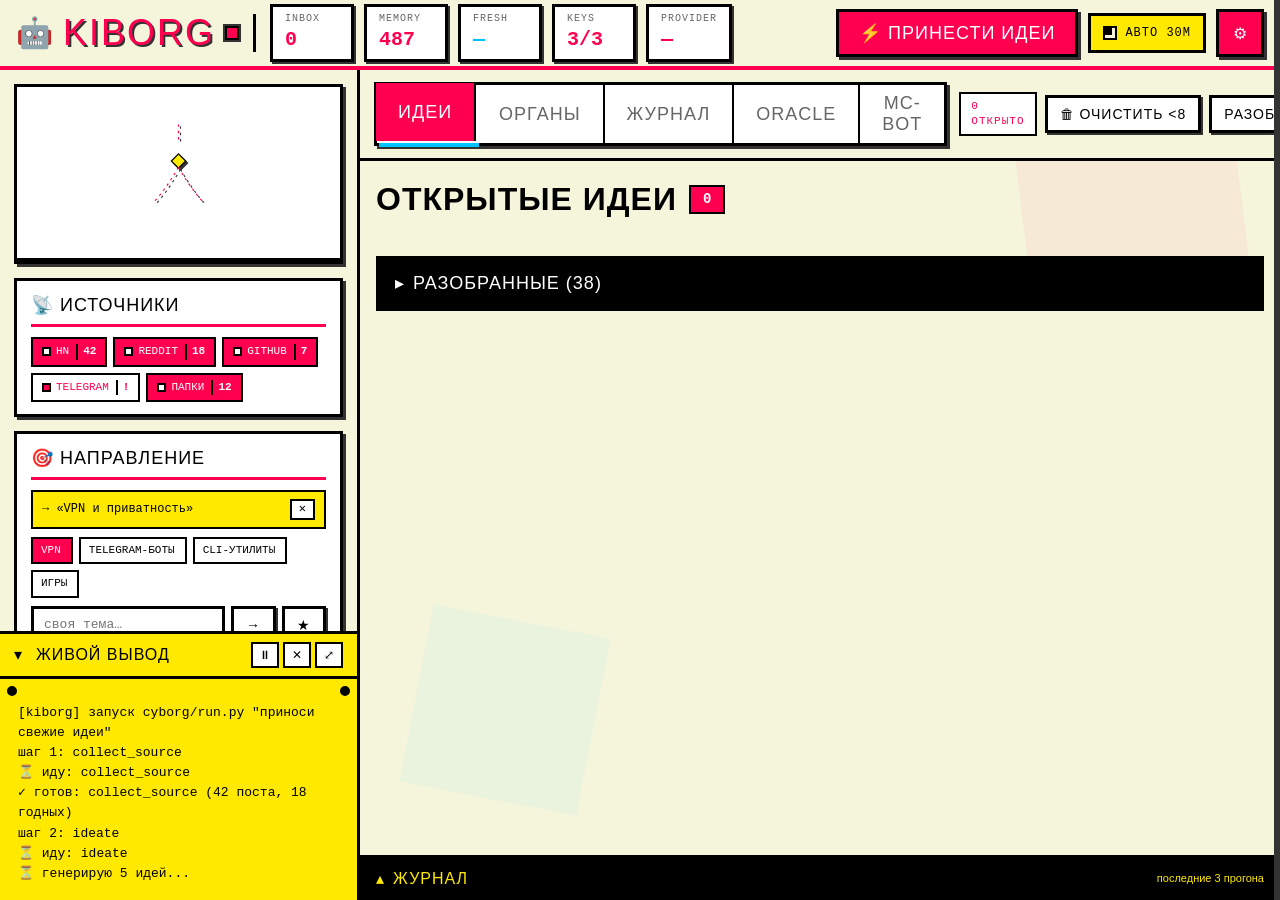
==== commit 389c6c99: "feat(panel): интеграция mc-bot в пульт kiborg Добавлена вкладка mc-bot в панель: - panel/mcbot_clien" ====
--- a/panel/v2/index.html
+++ b/panel/v2/index.html
@@ -195,6 +195,7 @@
           <button class="seg-btn" data-tab="organs">Органы</button>
           <button class="seg-btn" data-tab="journal">Журнал</button>
           <button class="seg-btn" data-tab="oracles">Oracle</button>
+          <button class="seg-btn" data-tab="mcbot">mc-bot</button>
         </div>
 
         <div class="tabs-actions">
@@ -437,6 +438,26 @@
           </div>
         </div><!-- /tab-oracles -->
 
+        <!-- ═══ Вкладка MC-BOT ═══ -->
+        <div class="tab-panel" id="tab-mcbot">
+          <div class="panel-title">
+            <h2>mc-bot</h2>
+            <span class="status-pill" id="mcbot-pill">—</span>
+          </div>
+          <div class="mcbot-card" id="mcbot-card">
+            <div class="mcbot-status" id="mcbot-status">Загрузка...</div>
+            <div class="mcbot-metrics" id="mcbot-metrics"></div>
+            <div class="mcbot-actions">
+              <button class="btn-action" data-mcbot-cmd="статус">🔄 Обновить</button>
+              <button class="btn-action" data-mcbot-cmd="копай">⛏ Копай</button>
+              <button class="btn-action" data-mcbot-cmd="стоп">🛑 Стоп</button>
+              <button class="btn-action" data-mcbot-cmd="домой">🏠 Домой</button>
+              <button class="btn-action" data-mcbot-cmd="отдыхай">☕ Отдыхай</button>
+            </div>
+            <div class="mcbot-log" id="mcbot-log"></div>
+          </div>
+        </div><!-- /tab-mcbot -->
+
       </div><!-- /tab-content -->
 
       <!-- Sticky dock журнала (всегда виден, раскрывается по клику) -->
@@ -573,6 +594,16 @@
           </div>
         </div>
       </div>
+    </section>
+
+    <!-- State / безопасность -->
+    <section class="settings-section">
+      <div class="settings-section-title">State / безопасность</div>
+      <div class="settings-row">
+        <span class="settings-label">Откатить state.json к последнему бэкапу</span>
+        <button class="btn-mini" id="btn-rollback" title="Восстанавливает state.json и seen_items.json из последнего бэкапа">↩ Откат</button>
+      </div>
+      <div class="settings-hint" id="rollback-hint">Текущие файлы сохранятся в .pre-restore- перед перезаписью.</div>
     </section>
 
     <!-- Оформление -->
@@ -620,6 +651,25 @@
 </aside>
 
 
+<!-- ═══════════ FIRST-RUN WIZARD ═══════════ -->
+<div id="wizard-overlay"></div>
+<div id="wizard-modal">
+  <div class="wizard-card">
+    <div class="wizard-header">
+      <h2>🚀 Первая настройка</h2>
+      <p id="wizard-sub">До запуска киборга нужно две вещи: ключи и источники.</p>
+    </div>
+    <div class="wizard-body" id="wizard-body">
+      <!-- шаги вставляются из app.js -->
+    </div>
+    <div class="wizard-footer" id="wizard-footer">
+      <button class="btn-mini" id="wizard-close">Пропустить</button>
+      <button class="btn-primary" id="wizard-next" disabled>Продолжить</button>
+    </div>
+  </div>
+</div>
+
+
 <!-- ═══════════ TOASTS ═══════════ -->
 <!-- Контейнер; app.js добавляет/убирает отдельные .toast -->
 <div id="toasts"></div>
--- a/panel/v2/style.css
+++ b/panel/v2/style.css
@@ -1536,6 +1536,61 @@
 }
 .run-status-pill.ok   { background: var(--ok);     color: var(--ink); }
 .run-status-pill.fail { background: var(--magenta); color: var(--white); }
+.status-pill {
+  font-family: var(--font-mono);
+  font-size: 11px;
+  text-transform: uppercase;
+  padding: 2px 8px;
+  border: 2px solid var(--ink);
+}
+.status-pill.on   { background: var(--ok);     color: var(--ink); }
+.status-pill.off  { background: var(--paper-3); color: var(--ink-2); }
+.status-pill.warn { background: var(--yellow); color: var(--ink); }
+
+/* ── mc-bot panel ── */
+.mcbot-card {
+  border: var(--border);
+  padding: 16px;
+  display: flex;
+  flex-direction: column;
+  gap: 14px;
+  max-width: 560px;
+}
+.mcbot-status {
+  font-size: 13px;
+  color: var(--text-secondary);
+}
+.mcbot-metrics {
+  display: grid;
+  grid-template-columns: repeat(auto-fill, minmax(160px, 1fr));
+  gap: 8px 16px;
+}
+.mcbot-metric {
+  display: flex;
+  justify-content: space-between;
+  font-size: 12px;
+  gap: 8px;
+}
+.mcbot-metric-key { color: var(--text-tertiary); }
+.mcbot-metric-val { font-family: var(--font-mono); color: var(--text-primary); }
+.mcbot-actions {
+  display: flex;
+  flex-wrap: wrap;
+  gap: 8px;
+}
+.mcbot-actions .btn-action {
+  min-width: 84px;
+}
+.mcbot-log {
+  border-top: var(--border);
+  padding-top: 10px;
+  max-height: 160px;
+  overflow-y: auto;
+  font-family: var(--font-mono);
+  font-size: 11px;
+  color: var(--text-secondary);
+}
+.mcbot-log-line { margin-bottom: 3px; }
 
 /* ── Dock журнала ── */
 #journal-dock {
@@ -1959,6 +2014,145 @@
 .toast.info    { background: var(--white);  color: var(--ink); }
 .toast-msg { flex: 1; }
 #toasts .toast[style*="translateX"] { border: var(--border); box-shadow: var(--shadow); }
+
+/* ════════════════════════════════════════════════════════════════════════
+   FIRST-RUN WIZARD
+   ════════════════════════════════════════════════════════════════════════ */
+#wizard-overlay {
+  position: fixed;
+  inset: 0;
+  background: var(--ink);
+  opacity: 0.55;
+  display: none;
+  z-index: 110;
+}
+#wizard-overlay.open { display: block; }
+
+#wizard-modal {
+  position: fixed;
+  inset: 0;
+  display: none;
+  align-items: center;
+  justify-content: center;
+  z-index: 120;
+  padding: 18px;
+}
+#wizard-modal.open { display: flex; }
+
+.wizard-card {
+  width: 100%;
+  max-width: 520px;
+  max-height: 80vh;
+  background: var(--paper);
+  border: var(--border);
+  box-shadow: var(--shadow-2);
+  display: flex;
+  flex-direction: column;
+}
+.wizard-header {
+  padding: 18px 20px;
+  background: var(--yellow);
+  border-bottom: var(--border);
+}
+.wizard-header h2 {
+  font-family: var(--font-display);
+  text-transform: uppercase;
+  letter-spacing: 1px;
+  font-size: 26px;
+  margin: 0 0 6px;
+}
+.wizard-header p {
+  margin: 0;
+  font-size: 14px;
+  color: var(--ink-2);
+}
+.wizard-body {
+  flex: 1;
+  overflow-y: auto;
+  padding: 20px;
+}
+.wizard-step {
+  display: none;
+}
+.wizard-step.active { display: block; }
+.wizard-step h3 {
+  font-family: var(--font-display);
+  text-transform: uppercase;
+  letter-spacing: 1px;
+  font-size: 18px;
+  margin: 0 0 14px;
+}
+.wizard-step p {
+  margin: 0 0 14px;
+  font-size: 14px;
+  line-height: 1.5;
+}
+.wizard-check {
+  display: flex;
+  align-items: center;
+  gap: 10px;
+  padding: 10px 12px;
+  background: var(--white);
+  border: var(--border);
+  margin-bottom: 10px;
+}
+.wizard-check.ok { background: var(--ok); }
+.wizard-check .check { pointer-events: none; }
+.wizard-check-label { font-size: 14px; }
+.wizard-folder-row {
+  display: flex;
+  gap: 8px;
+  margin-bottom: 12px;
+}
+.wizard-folder-row input {
+  flex: 1;
+  padding: 8px;
+  border: var(--border);
+  font-family: var(--font-mono);
+  font-size: 13px;
+}
+.wizard-feeds {
+  display: flex;
+  flex-direction: column;
+  gap: 8px;
+}
+.wizard-feed-row {
+  display: flex;
+  align-items: center;
+  justify-content: space-between;
+  padding: 8px 10px;
+  background: var(--white);
+  border: var(--border);
+}
+.wizard-feed-name {
+  font-size: 14px;
+  font-family: var(--font-sans);
+}
+.wizard-status {
+  font-family: var(--font-mono);
+  font-size: 12px;
+  padding: 10px 12px;
+  background: var(--white);
+  border: var(--border);
+  margin-bottom: 12px;
+  white-space: pre-wrap;
+}
+.wizard-status.ok { background: var(--ok); }
+.wizard-status.bad { background: var(--fail); color: var(--white); }
+.wizard-footer {
+  flex-shrink: 0;
+  display: flex;
+  justify-content: space-between;
+  gap: 10px;
+  padding: 14px 20px;
+  border-top: var(--border);
+  background: var(--paper-2);
+}
+
+@media (max-width: 600px) {
+  .wizard-card { max-height: 92vh; }
+  .wizard-header h2 { font-size: 22px; }
+}
 
 /* ════════════════════════════════════════════════════════════════════════
    СОСТОЯНИЯ И ADAPTIVE
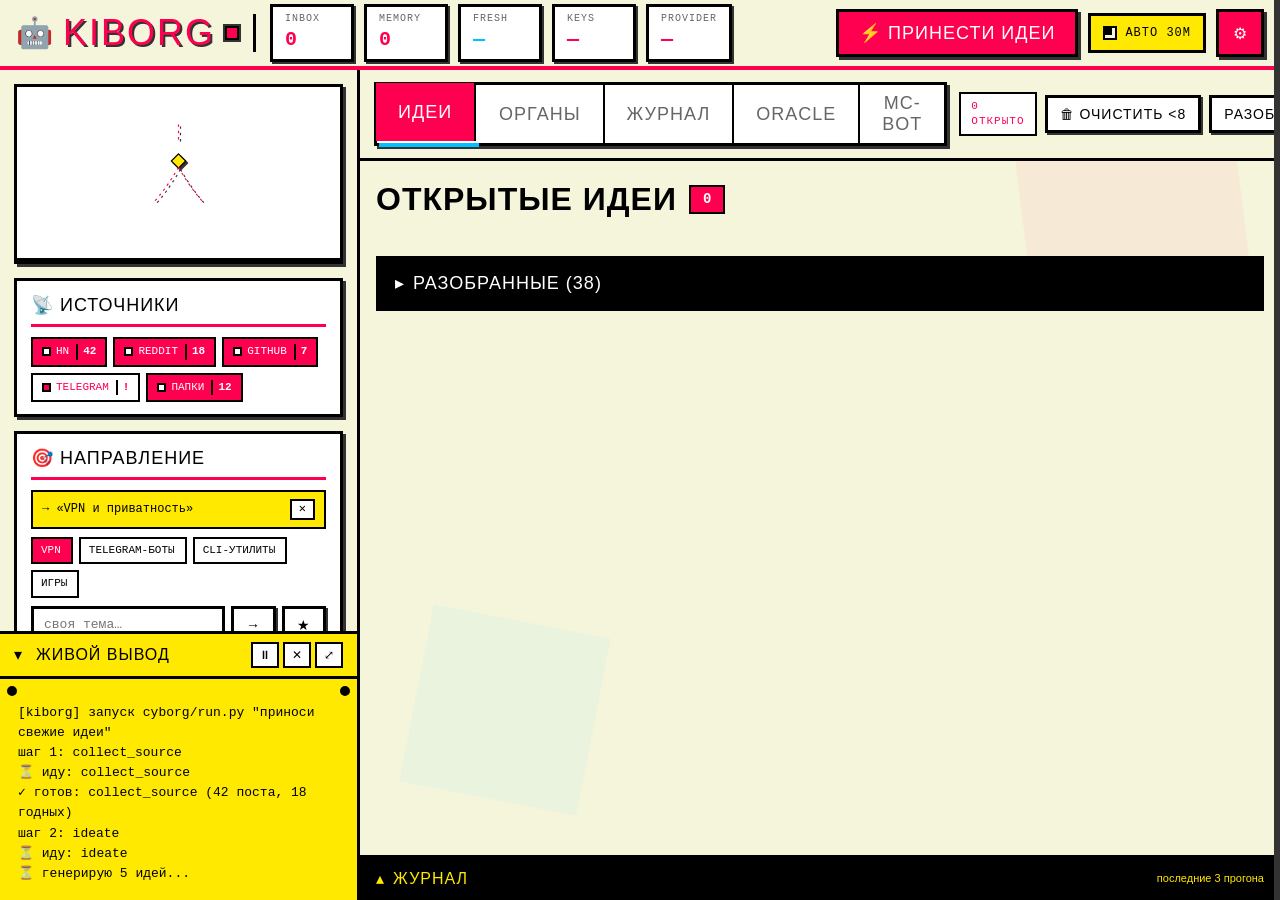
==== commit 656836b4: "fix(panel): хвосты ревью — гонка триажа, стык оракл-ветки, живые счётчики, «фон молчит», v1 удалён -" ====
--- a/panel/v2/index.html
+++ b/panel/v2/index.html
@@ -37,15 +37,15 @@
       </div>
       <div class="h-metric" title="Сколько идей киборг помнит (seen)">
         <span class="h-metric-label">memory</span>
-        <span class="h-metric-value" id="m-memory">487</span>
+        <span class="h-metric-value" id="m-memory">0</span>
       </div>
       <div class="h-metric" title="Когда последний раз что-то принёс">
         <span class="h-metric-label">fresh</span>
-        <span class="h-metric-value" id="m-fresh">5 мин</span>
+        <span class="h-metric-value" id="m-fresh">—</span>
       </div>
       <div class="h-metric" title="Состав цепочки LLM">
         <span class="h-metric-label">keys</span>
-        <span class="h-metric-value" id="m-keys">3/3</span>
+        <span class="h-metric-value" id="m-keys">—</span>
       </div>
       <div class="h-metric" title="Последний ответивший провайдер">
         <span class="h-metric-label">provider</span>
@@ -138,10 +138,25 @@
         <!-- Быстрые действия -->
         <section class="l-section">
           <div class="l-section-title">⚡ Действия</div>
+          <!-- Кружок слева от кнопки = «дефолт для авто»: режим с галочкой запускается
+               авто-петлёй по расписанию. Oracle без выбора — авто не знает путь к проекту. -->
           <div class="actions-list">
-            <button class="btn-action primary" id="btn-bring-left">⚡ Принести идеи</button>
-            <button class="btn-action secondary" id="btn-finish-left">🏁 Доделать проект</button>
-            <button class="btn-action oracle" id="btn-oracle-left">🔮 Oracle</button>
+            <div class="mode-row">
+              <button class="mode-dot" data-mode="bring" title="Сделать дефолтом для авто" aria-label="Дефолт для авто: принести идеи"></button>
+              <button class="btn-action primary" id="btn-bring-left">⚡ Принести идеи</button>
+            </div>
+            <div class="mode-row">
+              <button class="mode-dot" data-mode="finish" title="Сделать дефолтом для авто" aria-label="Дефолт для авто: доделать проект"></button>
+              <button class="btn-action secondary" id="btn-finish-left">🏁 Доделать проект</button>
+            </div>
+            <div class="mode-row">
+              <button class="mode-dot" data-mode="oracle" title="Oracle нельзя в авто: нужен путь к проекту" aria-label="Oracle недоступен как дефолт для авто"></button>
+              <button class="btn-action oracle" id="btn-oracle-left">🔮 Oracle</button>
+            </div>
+            <div class="mode-row">
+              <button class="mode-dot" data-mode="ultra" title="Сделать дефолтом для авто" aria-label="Дефолт для авто: ультра-идея"></button>
+              <button class="btn-action ultra" id="btn-fuse-left" title="По одной идее из каждого источника → одна ультра-идея">🧬 Ультра-идея</button>
+            </div>
             <button class="btn-action danger" id="btn-stop-left" disabled>⏹ Стоп</button>
           </div>
         </section>
@@ -281,7 +296,7 @@
         <div class="tab-panel" id="tab-organs">
           <div class="panel-title">
             <h2>Рабочее тело</h2>
-            <span class="count">6 впаяно</span>
+            <span class="count">0 впаяно</span>
           </div>
 
           <div class="organ-row role-source">
@@ -353,7 +368,7 @@
         <div class="tab-panel" id="tab-journal">
           <div class="panel-title">
             <h2>Журнал прогонов</h2>
-            <span class="count">87</span>
+            <span class="count">0</span>
           </div>
 
           <table class="runs-table">
@@ -453,6 +468,39 @@
               <button class="btn-action" data-mcbot-cmd="стоп">🛑 Стоп</button>
               <button class="btn-action" data-mcbot-cmd="домой">🏠 Домой</button>
               <button class="btn-action" data-mcbot-cmd="отдыхай">☕ Отдыхай</button>
+            </div>
+            <div class="mcbot-action-form">
+              <div class="mcbot-action-row">
+                <select id="mcbot-action-select" class="mcbot-select">
+                  <option value="status">status</option>
+                  <option value="inventory">inventory</option>
+                  <option value="digblock">digblock</option>
+                  <option value="placeblock">placeblock</option>
+                  <option value="equip">equip</option>
+                  <option value="useitem">useitem</option>
+                  <option value="attack">attack</option>
+                  <option value="interact">interact</option>
+                  <option value="look">look</option>
+                  <option value="move">move</option>
+                  <option value="drop">drop</option>
+                  <option value="craft">craft</option>
+                  <option value="eat">eat</option>
+                  <option value="chesttake">chesttake</option>
+                  <option value="trade">trade</option>
+                  <option value="ride">ride</option>
+                  <option value="sleep">sleep</option>
+                  <option value="fish">fish</option>
+                  <option value="harvest">harvest</option>
+                </select>
+                <button class="btn-action" id="mcbot-action-send">▶ Отправить</button>
+              </div>
+              <div class="mcbot-action-row inputs">
+                <input type="text" id="mcbot-action-param" placeholder="item / entity / control">
+                <input type="number" id="mcbot-action-x" placeholder="x">
+                <input type="number" id="mcbot-action-y" placeholder="y">
+                <input type="number" id="mcbot-action-z" placeholder="z">
+                <input type="number" id="mcbot-action-count" placeholder="count">
+              </div>
             </div>
             <div class="mcbot-log" id="mcbot-log"></div>
           </div>
--- a/panel/v2/style.css
+++ b/panel/v2/style.css
@@ -837,6 +837,47 @@
 .btn-action.danger:hover { box-shadow: 3px 3px 0 var(--gray), 7px 7px 0 var(--fail); }
 .btn-action.oracle   { background: var(--yellow); color: var(--ink); }
 .btn-action.oracle:hover { box-shadow: var(--shadow-2); }
+/* Ультра — сплав двух красок (cyan + magenta): кнопка сама говорит «слияние» */
+.btn-action.ultra {
+  background: linear-gradient(135deg, var(--cyan), var(--magenta));
+  color: var(--white);
+}
+.btn-action.ultra:hover { box-shadow: var(--shadow-2); }
+
+/* ── Кружок «дефолт для авто» у каждого режима ──
+   Радио-кружок слева от кнопки: галочка = авто-петля запускает ЭТОТ режим по расписанию.
+   Кнопка режима занимает остаток строки (flex:1), кружок — фиксированный круг по центру. */
+.mode-row {
+  display: flex;
+  gap: 8px;
+  align-items: center;
+}
+.mode-row .btn-action { flex: 1; }
+.mode-dot {
+  flex: 0 0 auto;
+  width: 22px;
+  height: 22px;
+  border-radius: 50%;
+  border: var(--border);
+  background: var(--white);
+  color: var(--ink);
+  cursor: pointer;
+  padding: 0;
+  display: flex;
+  align-items: center;
+  justify-content: center;
+  font-size: 14px;
+  font-weight: 700;
+  line-height: 1;
+}
+.mode-dot::after { content: "✓"; visibility: hidden; }  /* галочка только на .checked */
+.mode-dot.checked { background: var(--ok); }
+.mode-dot.checked::after { visibility: visible; }
+.mode-dot:hover { box-shadow: var(--shadow-2); }
+.mode-dot:active { transform: translate(1px, 1px); box-shadow: none; }
+/* Oracle: кружок есть (рядом с каждым режимом), но дефолтом его назначить нельзя */
+.mode-dot[data-mode="oracle"] { cursor: not-allowed; opacity: 0.5; }
+.mode-dot[data-mode="oracle"]:hover { box-shadow: none; }
 
 /* ── Секция прогона (видна при running) ── */
 #run-section {
@@ -1172,7 +1213,49 @@
 }
 .idea-tag.src { background: var(--magenta); color: var(--white); }
 .idea-tag.llm { background: var(--cyan); color: var(--ink); }
+.idea-tag.ultra-tag {
+  background: linear-gradient(135deg, var(--cyan), var(--magenta));
+  color: var(--white);
+  border: 2px solid var(--ink);
+}
 .idea-tag:not(.src):not(.llm) { background: var(--paper-3); }
+
+/* Сплав источников (ультра-карточка): кто что внёс в ультра-идею */
+.idea-fusion { padding: 8px 16px; border-bottom: 1px dashed var(--ink); }
+.idea-fusion-title {
+  font-family: var(--font-mono);
+  font-size: 10px;
+  text-transform: uppercase;
+  letter-spacing: 0.5px;
+  color: var(--ink-2);
+  margin-bottom: 6px;
+}
+.fusion-rows { display: flex; flex-direction: column; gap: 6px; }
+.fusion-row {
+  font-family: var(--font-mono);
+  font-size: 11px;
+  line-height: 1.45;
+  padding: 6px 8px;
+  background: color-mix(in srgb, var(--magenta) 8%, var(--paper));
+  border-left: 3px solid var(--magenta);
+  overflow-wrap: anywhere;
+}
+.fusion-row-head { display: flex; gap: 8px; align-items: baseline; }
+.fusion-role { font-weight: bold; text-transform: uppercase; letter-spacing: 0.5px; }
+.fusion-src {
+  font-size: 10px;
+  padding: 1px 6px;
+  background: var(--paper-3);
+  border: 1px solid var(--ink);
+}
+.fusion-took { color: var(--ink-2); margin-top: 2px; }
+.fusion-collapse { color: var(--fail); margin-top: 2px; font-size: 10px; }
+.fusion-missing {
+  font-family: var(--font-mono);
+  font-size: 10px;
+  color: var(--fail);
+  margin-top: 6px;
+}
 
 /* Кнопки действий: Take — голубая, Trash — малиновая */
 .idea-actions {
@@ -1580,6 +1663,37 @@
 }
 .mcbot-actions .btn-action {
   min-width: 84px;
+}
+.mcbot-action-form {
+  border-top: var(--border);
+  padding-top: 10px;
+  display: flex;
+  flex-direction: column;
+  gap: 8px;
+}
+.mcbot-action-row {
+  display: flex;
+  flex-wrap: wrap;
+  gap: 8px;
+  align-items: center;
+}
+.mcbot-action-row.inputs input {
+  width: 70px;
+  padding: 4px 6px;
+  border: var(--border);
+  background: var(--paper);
+  font-family: var(--font-mono);
+  font-size: 12px;
+}
+.mcbot-action-row.inputs input[type="text"] {
+  width: 120px;
+}
+.mcbot-select {
+  padding: 4px 8px;
+  border: var(--border);
+  background: var(--paper);
+  font-family: var(--font-mono);
+  font-size: 12px;
 }
 .mcbot-log {
   border-top: var(--border);
